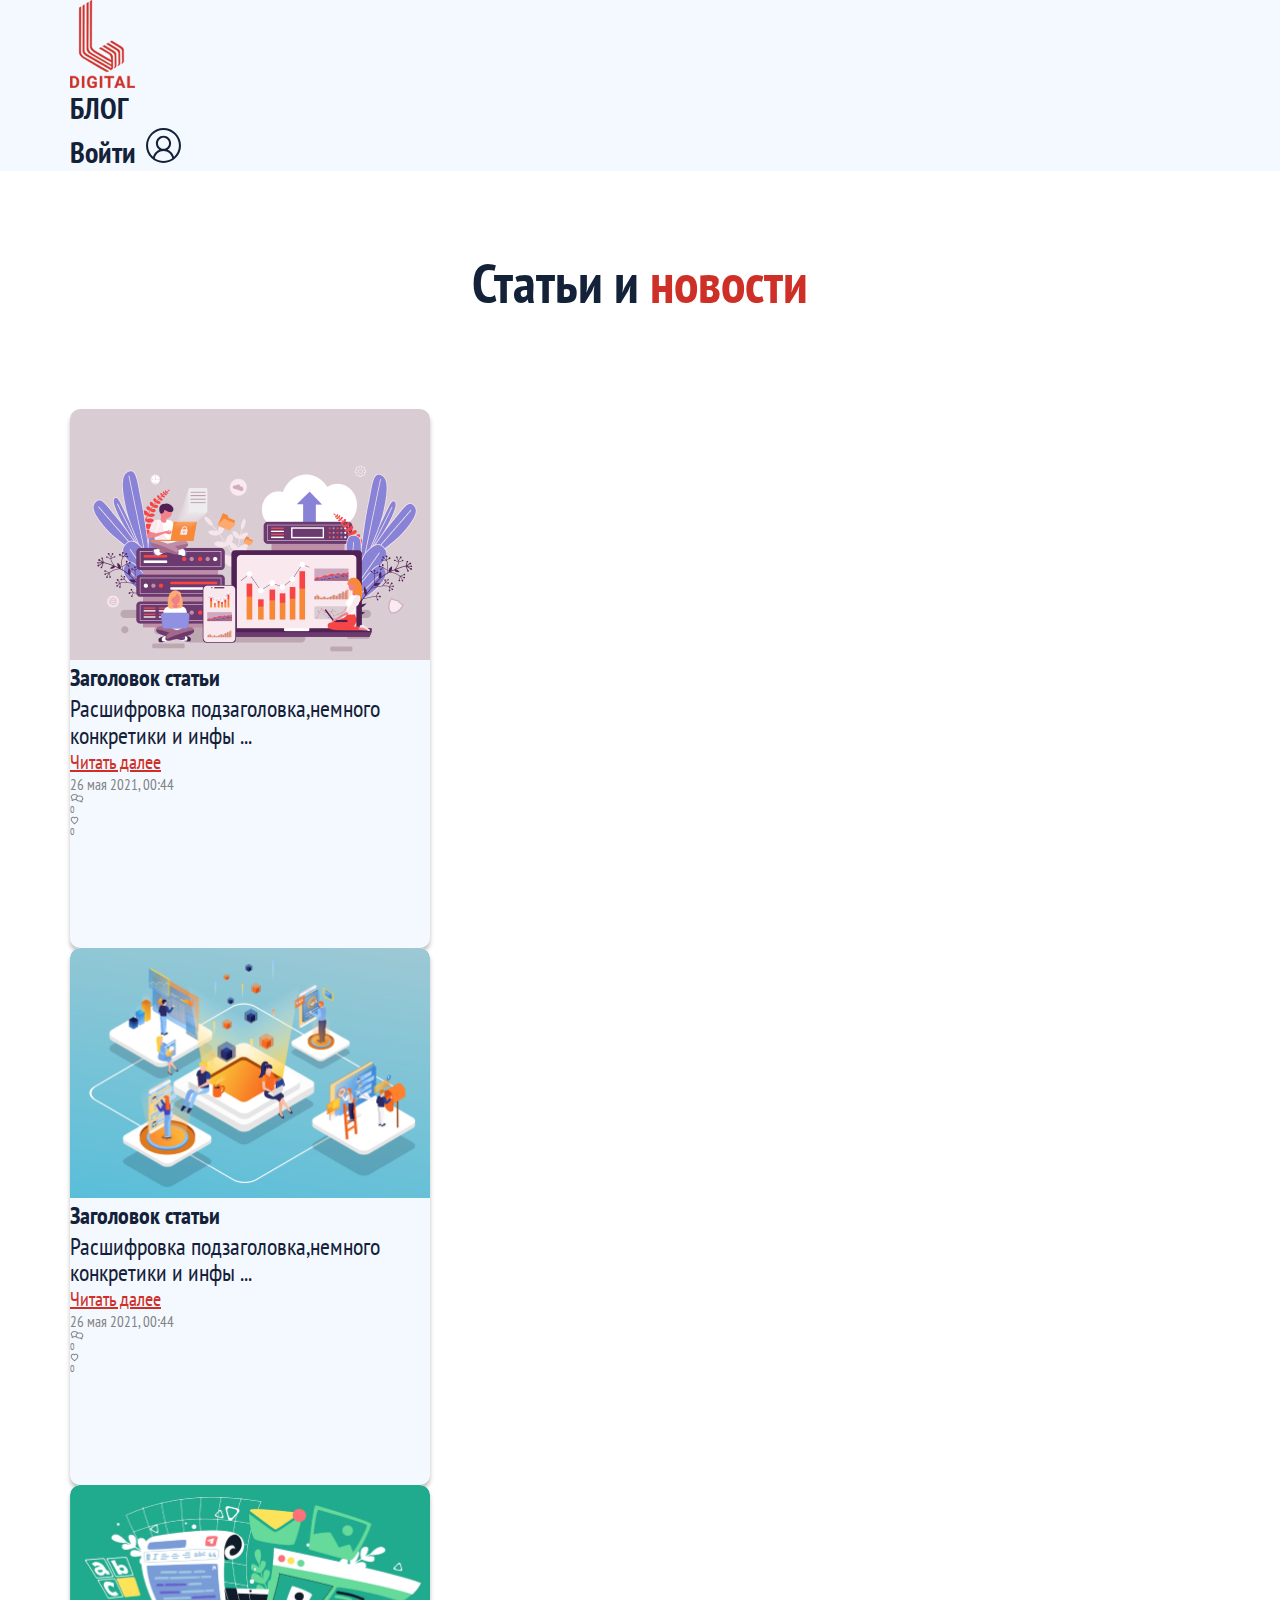
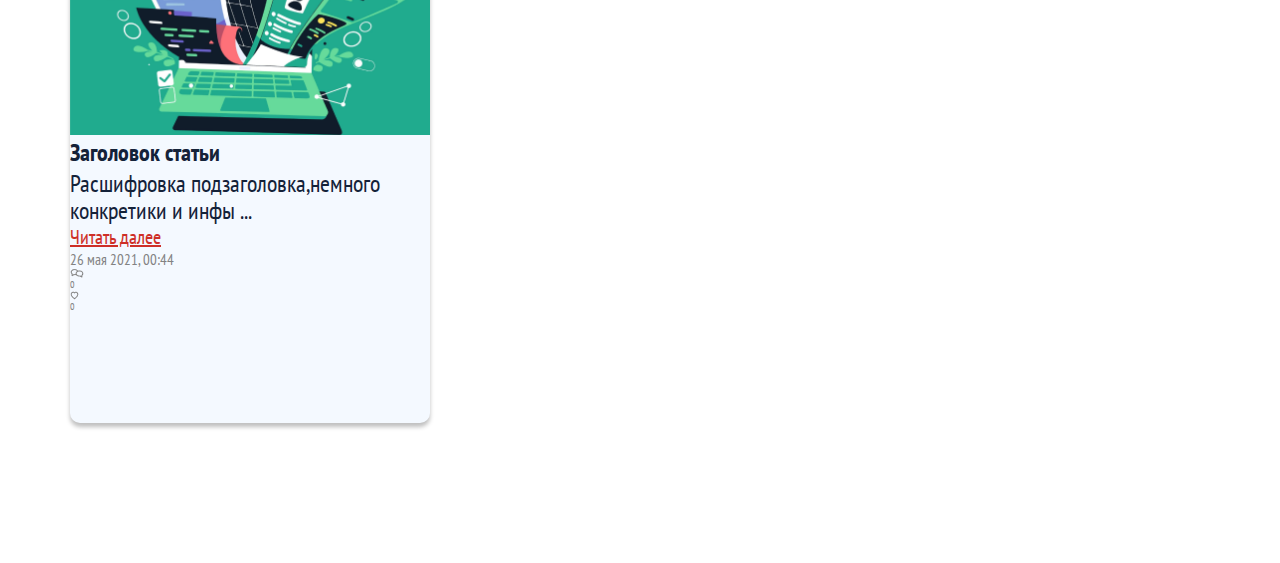
==== index.html @ 8df55cc1 "'f'" ====
<!DOCTYPE html>
<html lang="ru">

<head>
    <meta charset="UTF-8">
    <meta http-equiv="X-UA-Compatible" content="IE=edge">
    <meta name="viewport" content="width=device-width, initial-scale=1.0">
    <title>Блог</title>

    <!-- шрифт -->
    <link rel="preconnect" href="https://fonts.gstatic.com">
    <link href="https://fonts.googleapis.com/css2?family=PT+Sans+Narrow:wght@400;700&display=swap" rel="stylesheet">
    <!-- шрифт -->

    <!-- bootstrap -->
    <link href="https://cdn.jsdelivr.net/npm/bootstrap@5.0.1/dist/css/bootstrap.min.css" rel="stylesheet"
        integrity="sha384-+0n0xVW2eSR5OomGNYDnhzAbDsOXxcvSN1TPprVMTNDbiYZCxYbOOl7+AMvyTG2x" crossorigin="anonymous">
    <!-- bootstrap -->

    <!-- style -->
    <link rel="stylesheet" href="./css/main.css">
    <link rel="stylesheet" href="./css/media.css">
    <!-- style -->
</head>

<body>

    <!-- nav -->
    <nav class="navigation bg-color">
        <div class="container">
            <div class="navigation-block d-flex justify-content-between align-items-center py-2">
                <img class="nav-logo" src="./img/nav/logo.png" alt="Логотип">
                <h3 class="nav-title">БЛОГ</h3>
                <div class="entrance-block">
                    <buttom class="nav-btn d-none d-sm-block">Войти</buttom>
                    <button class="nav-btn d-block d-sm-none"><img src="./img/nav/entrance.svg" alt=""></button>
                </div>
            </div>
        </div>
    </nav>
    <!-- nav -->

    <!-- card-sec -->
    <section class="card-sec">
        <div class="container">
            <h1 class="obj-title__blog">Статьи и <span>новости</span></h1>
            <div class="card__block d-flex justify-content-between flex-wrap mb-3">
                <div class="card__item d-flex flex-column mb-3 mx-auto position-relative">
                    <a class="card-general__picture mb-3" href="./article-back-up.html"><img class="a-1"
                            src="./img/articles/a-1.png" alt=""></a>
                    <div class="card__content px-3">
                        <a class="link-title-card" href="./article-back-up.html">
                            <h4 class="title-card mb-1">Заголовок статьи</h4>
                        </a>
                        <p class="card__description">Расшифровка подзаголовка,немного конкретики и инфы ...</p>
                    </div>
                    <a class="read-next position-absolute" href="./article-back-up.html">
                        <p class=" px-3">Читать далее</p>
                    </a>
                    <div class="date-com-like position-absolute px-3">
                        <p class="date-info mb-1">26 мая 2021, 00:44</p>
                        <div class="com-like__block d-flex align-items-center">
                            <div class="comment-block d-flex align-items-center me-2">
                                <img class="me-1" src="./img/articles/comment.png" alt="#">
                                <div class="comment__number">0</div>
                            </div>
                            <div class="like-block d-flex align-items-center">
                                <img class="me-1" src="./img/articles/like.png" alt="#">
                                <div class="like__number">0</div>
                            </div>
                        </div>
                    </div>
                </div>
                <div class="card__item d-flex flex-column mb-3 mx-auto position-relative">
                    <a class="card-general__picture mb-3" href="#"><img class="a-1" src="./img/articles/a-2.png"
                            alt=""></a>
                    <div class="card__content px-3">
                        <a class="link-title-card" href="#">
                            <h4 class="title-card mb-1">Заголовок статьи</h4>
                        </a>
                        <p class="card__description">Расшифровка подзаголовка,немного конкретики и инфы ...</p>
                    </div>
                    <a class="read-next position-absolute" href="#">
                        <p class=" px-3">Читать далее</p>
                    </a>
                    <div class="date-com-like position-absolute px-3">
                        <p class="date-info mb-1">26 мая 2021, 00:44</p>
                        <div class="com-like__block d-flex align-items-center">
                            <div class="comment-block d-flex align-items-center me-2">
                                <img class="me-1" src="./img/articles/comment.png" alt="#">
                                <div class="comment__number">0</div>
                            </div>
                            <div class="like-block d-flex align-items-center">
                                <img class="me-1" src="./img/articles/like.png" alt="#">
                                <div class="like__number">0</div>
                            </div>
                        </div>
                    </div>
                </div>
                <div class="card__item d-flex flex-column mb-3 mx-auto position-relative">
                    <a class="card-general__picture mb-3" href="#"><img class="a-1" src="./img/articles/a-3.png"
                            alt=""></a>
                    <div class="card__content px-3">
                        <a class="link-title-card" href="#">
                            <h4 class="title-card mb-1">Заголовок статьи</h4>
                        </a>
                        <p class="card__description">Расшифровка подзаголовка,немного конкретики и инфы ...</p>
                    </div>
                    <a class="read-next position-absolute" href="#">
                        <p class=" px-3">Читать далее</p>
                    </a>
                    <div class="date-com-like position-absolute px-3">
                        <p class="date-info mb-1">26 мая 2021, 00:44</p>
                        <div class="com-like__block d-flex align-items-center">
                            <div class="comment-block d-flex align-items-center me-2">
                                <img class="me-1" src="./img/articles/comment.png" alt="#">
                                <div class="comment__number">0</div>
                            </div>
                            <div class="like-block d-flex align-items-center">
                                <img class="me-1" src="./img/articles/like.png" alt="#">
                                <div class="like__number">0</div>
                            </div>
                        </div>
                    </div>
                </div>
            </div>
        </div>
    </section>
    <!-- card-sec -->


    <!-- bootstrap -->
    <script src="https://cdn.jsdelivr.net/npm/@popperjs/core@2.9.2/dist/umd/popper.min.js"
        integrity="sha384-IQsoLXl5PILFhosVNubq5LC7Qb9DXgDA9i+tQ8Zj3iwWAwPtgFTxbJ8NT4GN1R8p"
        crossorigin="anonymous"></script>
    <script src="https://cdn.jsdelivr.net/npm/bootstrap@5.0.1/dist/js/bootstrap.min.js"
        integrity="sha384-Atwg2Pkwv9vp0ygtn1JAojH0nYbwNJLPhwyoVbhoPwBhjQPR5VtM2+xf0Uwh9KtT"
        crossorigin="anonymous"></script>
    <!-- bootstrap -->

    <!-- script -->
    <script src="./js/script.js"></script>
    <!-- script -->
</body>

</html>
---- css/main.css ----
* {
    -webkit-box-sizing: border-box;
    box-sizing: border-box;
}

html {
    scroll-behavior: smooth;
    height: 100%;
}

html,
body {
    line-height: normal;
    margin: 0;
    padding: 0;
    font-size: 18px;
    font-family: 'PT Sans Narrow', sans-serif;
    color: #142239;
    background-color: #fff;
}

.class-1 {
    font-family: 'Sonsie One', cursive;
    font-style: normal;
    font-weight: normal;
}

a,
a:hover {
    cursor: pointer !important;
    color: #fff;
    text-decoration: none;
}

h1,
h2,
h3,
h4,
p {
    margin: 0;
    padding: 0;
}

ul {
    list-style-type: none;
    padding: 0;
    margin: 0;
}

li {
    cursor: pointer;
}

img {
    max-width: 100%;
    height: auto;
    display: block;
}

input,
button {
    font-family: 'PT Sans Narrow', sans-serif;
    border: none;
    outline: none;
    cursor: pointer !important;
}

input:hover,
button:hover {
    cursor: pointer !important;
    border: 0;
    outline: none;
}

input:focus,
button:focus {
    cursor: pointer !important;
    box-shadow: none !important;
    border: none;
    outline: none;
}

.container {
    width: 100%;
    margin: 0 auto;
    max-width: 1200px;
    padding: 0 30px 0 30px;
}

@media (max-width: 992px) {
    .container {
        max-width: 992px;
    }
}

@media (max-width: 767px) {
    .container {
        max-width: 767px;
    }
}

@media (max-width: 576px) {
    .container {
        padding: 0 20px;
        max-width: 576px;
    }
}

.obj-title__blog {
    text-align: center;
    margin: 0 auto 95px;
    font-style: normal;
    font-weight: bold;
    font-size: 55px;
    line-height: 115%;
    color: #142239;
}

@media (max-width: 992px) {
    .obj-title__blog {
        margin-bottom: 60px;
        font-size: 45px;
    }
}

@media (max-width: 767px) {
    .obj-title__blog {
        margin-bottom: 45px;
        font-size: 36px;
        line-height: 53px;
    }
}

@media (max-width: 575px) {
    .obj-title__blog {
        margin-bottom: 35px;
    }
}

.obj-title__blog span {
    color: #CE2F27;
}

.bg-color {
    background-color: #F4F9FF;
}

/* nav */
.navigation {
    margin-bottom: 80px;
}

.nav-title,
.nav-btn {
    font-style: normal;
    font-weight: bold;
    font-size: 30px;
    line-height: 39px;
    color: #142239;
}

.nav-btn {
    cursor: pointer;
    background-color: transparent;
    width: fit-content;
    transition: .3s;
}

.nav-btn img {
    width: 35px;
}

.nav-btn:hover {
    color: #CE2F27;
    transition: .3s;
}

/* nav */
/* card-ser */
.card-sec {
    padding-bottom: 140px;

}

.card-block {
    transition: 0.4s;
}

.card__item {
    background: #F4F9FF;
    box-shadow: 0px 4px 4px rgba(0, 0, 0, 0.25);
    border-radius: 10px;
    height: auto;
    padding-bottom: 110px;
    max-width: 360px;
    width: 100%;
    overflow: hidden;
}

.card-general__picture {
    overflow: hidden;
    display: block;
}

.card__item .a-1 {
    transition: 0.4s;
}

.card__item:hover .a-1 {
    transform: scale(1.13);
    transition: 0.4s;
}

.link-title-card {
    color: #142239;
    transition: 0.4s;
}

.link-title-card:hover {
    color: #CE2F27;
    transition: 0.4s;
}

.title-card {
    font-style: normal;
    font-weight: bold;
    font-size: 24px;
    line-height: 36px;
}

.card__description {
    font-style: normal;
    font-weight: normal;
    font-size: 24px;
    line-height: 110%;
}

.read-next {
    text-decoration: underline;
    font-style: normal;
    font-weight: normal;
    font-size: 20px;
    line-height: 26px;
    color: #CE2F27;
    bottom: 30px;
    left: 0;
    transition: .4s;
}

.read-next:hover {
    color: #142239;
    transition: .4s;
    transform: scale(1.03);
    font-weight: 900;
}

.date-com-like {
    bottom: 15px;
    right: 0;
}

.date-info {
    font-style: normal;
    font-weight: normal;
    font-size: 15px;
    line-height: 19px;
    color: #828282;
}

.comment__number,
.like__number {
    font-style: normal;
    font-weight: normal;
    font-size: 10px;
    line-height: 13px;
    color: #828282;
}

/* card-ser */
/* article-back-up */
.article-back-up {
    background-image: url(../img/back-up/back-up-fon.png);
    background-size: 100% 610px;
    background-repeat: no-repeat;
    background-position: top;
    padding-top: 80px;
}

.article-content {
    padding: 85px 100px 65px;
    background: #FFFFFF;
    box-shadow: 0px 4px 60px rgba(0, 0, 0, 0.1);
    border-radius: 20px;
}

.article-content__text {
    font-style: normal;
    font-weight: normal;
    font-size: 24px;
    line-height: 31px;
    color: #142239;
}

.article-element {
    border: 1px solid #142239;
    border-radius: 5px;
    padding: 20px 0 60px 50px;
}

.article-element__title {
    font-style: normal;
    font-weight: bold;
    font-size: 33px;
    line-height: 49px;
    color: #CE2F27;
}

.article-element__item {}

.article-content__title {
    font-style: normal;
    font-weight: bold;
    font-size: 30px;
    line-height: 39px;
}

.article-content__bottom {
    height: 1px;
    background-color: #CECECE;
}

.article-content__tag--element {
    color: #142239;
}

.author-article {
    padding: 0 100px;
    margin-bottom: 90px;
}

.author-article__info--name {
    font-style: normal;
    font-weight: bold;
    font-size: 24px;
    line-height: 112%;
}

.author-article__info--description {
    font-style: normal;
    font-weight: 400;
    font-size: 18px;
    line-height: 21px;
}

.author-article__info--date {
    font-style: normal;
    font-weight: bold;
    font-size: 14px;
    line-height: 16px;
}

.title-comment {
    font-style: normal;
    font-weight: bold;
    font-size: 40px;
    line-height: 59px;
    color: #CE2F27;
    margin-bottom: 70px;
    padding-left: 100px;
    position: relative;
}

.title-comment span {
    color: #142239;
}

.title-comment::before {
    content: '';
    display: table;
    position: absolute;
    width: 100%;
    height: 1px;
    background-color: #CECECE;
    left: 0;
    bottom: -25px;
}

.comment-block-people {}

.comment-block-people__item {
    padding-left: 100px;
    padding-bottom: 12px;
    border-bottom: 1px solid #CECECE;
    margin-bottom: 12px;
}

.comment-block-people__item:last-child {
    padding-bottom: 0px;
    border-bottom: none;
    margin-bottom: 40px;
}

.comment-block-people__naem {
    font-size: 22px;
    line-height: 24px;
    font-style: normal;
    font-weight: bold;
}

.comment-block-people__text {
    max-width: 760px;
    width: 100%;
    padding-right: 60px;
    font-size: 20px;
    line-height: 24px;
    font-weight: 400;
}

.comment-heart-block {
    top: 25px;
    right: 0;
}

.comment-heart__number {
    font-style: normal;
    font-weight: bold;
    font-size: 14px;
    line-height: 120%;
}

.comment-block-date__element {
    font-style: normal;
    font-weight: normal;
    font-size: 14px;
    line-height: 18px;
    text-align: center;
    color: #828282;
}

.comment-block-answer__element {
    width: fit-content;
    background-color: transparent;
    font-style: normal;
    font-weight: bold;
    font-size: 14px;
    line-height: 18px;
}

.label-comment {
    padding-left: 100px;
    margin-bottom: 80px;
    width: 100%;
    max-width: 1020px;
}

.label-comment__input {
    font-style: normal;
    font-weight: normal;
    font-size: 20px;
    line-height: 110%;
    color: #828282;
    padding: 16px 0 16px 20px;
    width: 100%;
    max-width: 850px;
    margin-right: 30px;
    background: #FFFFFF;
    border: 1px solid #BDBDBD;
    border-radius: 5px;
}

.label-comment__input:hover {
    border: 1px solid #BDBDBD;
    cursor: pointer;
}

.label-comment__input:focus {
    border: 1px solid #BDBDBD;
    cursor: pointer;
}

.label-btn-arrow {
    background-color: transparent;
}

.label-btn-clip {
    right: 195px;
    top: 50%;
    transform: translateY(-50%);
    z-index: 2;
    cursor: pointer;
}

.label-btn-photo {
    right: 105px;
    top: 50%;
    transform: translateY(-50%);
    z-index: 2;
    cursor: pointer;
}

.label-btn-smile {
    right: 150px;
    top: 50%;
    transform: translateY(-50%);
    z-index: 2;
    cursor: pointer;
}

.article-card-block {
    padding: 80px 0;
}

/* article-back-up */
---- css/media.css ----
@media (max-width: 1200px) {}

@media (max-width: 992px) {}

@media (max-width: 767px) {

    /* nav */
    .navigation {
        margin-bottom: 40px;
    }

    /* nav */
    /* card-ser */
    .card-sec {
        padding-bottom: 70px;
    }

    .card__description {
        font-size: 19px;
    }

    /* card-ser */

}

@media (max-width: 575px) {

    /* nav */
    .nav-logo {
        width: 40px;
    }

    .nav-title,
    .nav-btn {
        font-size: 20px;
        line-height: 26px;
    }

    /* nav */
    /* card-sec */
    .read-next {
        font-size: 18px;
        line-height: 23px;
        bottom: 23px;
    }

    .date-com-like {
        bottom: 5px;
        right: 0;
    }

    /* card-sec */
}
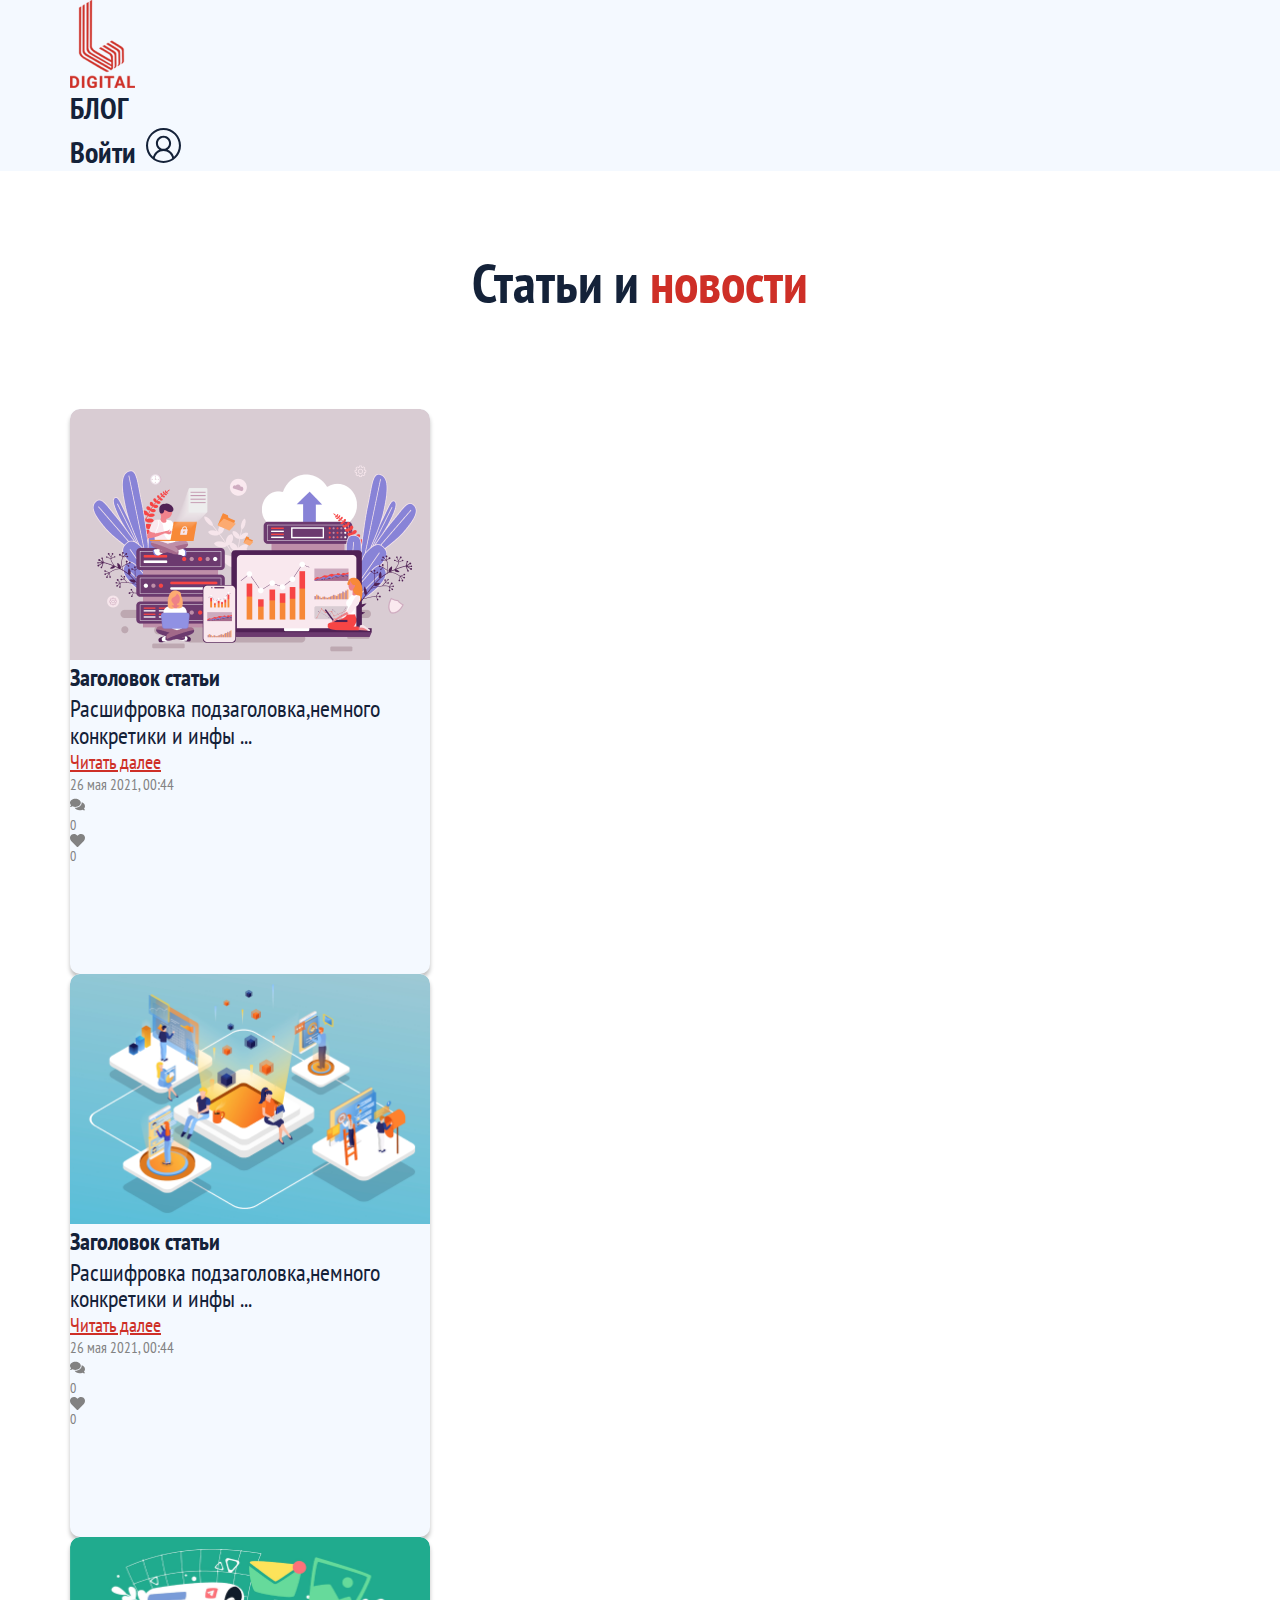
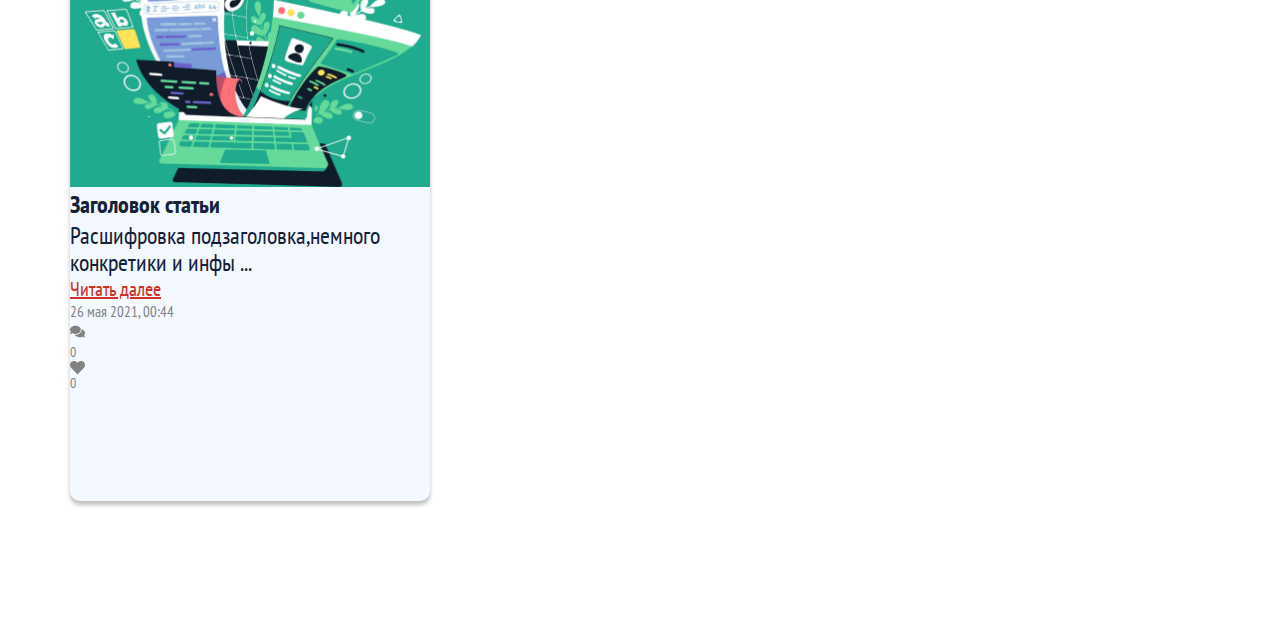
==== commit c4232e8b: "f" ====
--- a/index.html
+++ b/index.html
@@ -61,11 +61,27 @@
                         <p class="date-info mb-1">26 мая 2021, 00:44</p>
                         <div class="com-like__block d-flex align-items-center">
                             <div class="comment-block d-flex align-items-center me-2">
-                                <img class="me-1" src="./img/articles/comment.png" alt="#">
+                                <svg aria-hidden="true" focusable="false" data-prefix="fas" data-icon="comments"
+                                    class="social-element-click me-1 svg-inline--fa fa-comments fa-w-18" role="img"
+                                    xmlns="http://www.w3.org/2000/svg" viewBox="0 0 576 512">
+                                    <path
+                                        d="M416 192c0-88.4-93.1-160-208-160S0 103.6 0 192c0 34.3 14.1 65.9 38 92-13.4 30.2-35.5 54.2-35.8 54.5-2.2 2.3-2.8 5.7-1.5 8.7S4.8 352 8 352c36.6 0 66.9-12.3 88.7-25 32.2 15.7 70.3 25 111.3 25 114.9 0 208-71.6 208-160zm122 220c23.9-26 38-57.7 38-92 0-66.9-53.5-124.2-129.3-148.1.9 6.6 1.3 13.3 1.3 20.1 0 105.9-107.7 192-240 192-10.8 0-21.3-.8-31.7-1.9C207.8 439.6 281.8 480 368 480c41 0 79.1-9.2 111.3-25 21.8 12.7 52.1 25 88.7 25 3.2 0 6.1-1.9 7.3-4.8 1.3-2.9.7-6.3-1.5-8.7-.3-.3-22.4-24.2-35.8-54.5z">
+                                    </path>
+                                </svg>
                                 <div class="comment__number">0</div>
                             </div>
                             <div class="like-block d-flex align-items-center">
-                                <img class="me-1" src="./img/articles/like.png" alt="#">
+                                <label for="" class="label-check position-relative">
+                                    <input id="check-element" type="checkbox">
+                                    <svg aria-hidden="true" focusable="false" data-prefix="fas" data-icon="heart"
+                                        class="social-element-click me-1 svg-inline--fa fa-heart fa-w-16" role="img"
+                                        xmlns="http://www.w3.org/2000/svg" viewBox="0 0 512 512">
+                                        <path
+                                            d="M462.3 62.6C407.5 15.9 326 24.3 275.7 76.2L256 96.5l-19.7-20.3C186.1 24.3 104.5 15.9 49.7 62.6c-62.8 53.6-66.1 149.8-9.9 207.9l193.5 199.8c12.5 12.9 32.8 12.9 45.3 0l193.5-199.8c56.3-58.1 53-154.3-9.8-207.9z">
+                                        </path>
+                                    </svg>
+                                </label>
+
                                 <div class="like__number">0</div>
                             </div>
                         </div>
@@ -87,11 +103,26 @@
                         <p class="date-info mb-1">26 мая 2021, 00:44</p>
                         <div class="com-like__block d-flex align-items-center">
                             <div class="comment-block d-flex align-items-center me-2">
-                                <img class="me-1" src="./img/articles/comment.png" alt="#">
+                                <svg aria-hidden="true" focusable="false" data-prefix="fas" data-icon="comments"
+                                    class="social-element-click me-1 svg-inline--fa fa-comments fa-w-18" role="img"
+                                    xmlns="http://www.w3.org/2000/svg" viewBox="0 0 576 512">
+                                    <path
+                                        d="M416 192c0-88.4-93.1-160-208-160S0 103.6 0 192c0 34.3 14.1 65.9 38 92-13.4 30.2-35.5 54.2-35.8 54.5-2.2 2.3-2.8 5.7-1.5 8.7S4.8 352 8 352c36.6 0 66.9-12.3 88.7-25 32.2 15.7 70.3 25 111.3 25 114.9 0 208-71.6 208-160zm122 220c23.9-26 38-57.7 38-92 0-66.9-53.5-124.2-129.3-148.1.9 6.6 1.3 13.3 1.3 20.1 0 105.9-107.7 192-240 192-10.8 0-21.3-.8-31.7-1.9C207.8 439.6 281.8 480 368 480c41 0 79.1-9.2 111.3-25 21.8 12.7 52.1 25 88.7 25 3.2 0 6.1-1.9 7.3-4.8 1.3-2.9.7-6.3-1.5-8.7-.3-.3-22.4-24.2-35.8-54.5z">
+                                    </path>
+                                </svg>
                                 <div class="comment__number">0</div>
                             </div>
                             <div class="like-block d-flex align-items-center">
-                                <img class="me-1" src="./img/articles/like.png" alt="#">
+                                <label for="" class="label-check position-relative">
+                                    <input id="check-element" type="checkbox">
+                                    <svg aria-hidden="true" focusable="false" data-prefix="fas" data-icon="heart"
+                                        class="social-element-click me-1 svg-inline--fa fa-heart fa-w-16" role="img"
+                                        xmlns="http://www.w3.org/2000/svg" viewBox="0 0 512 512">
+                                        <path
+                                            d="M462.3 62.6C407.5 15.9 326 24.3 275.7 76.2L256 96.5l-19.7-20.3C186.1 24.3 104.5 15.9 49.7 62.6c-62.8 53.6-66.1 149.8-9.9 207.9l193.5 199.8c12.5 12.9 32.8 12.9 45.3 0l193.5-199.8c56.3-58.1 53-154.3-9.8-207.9z">
+                                        </path>
+                                    </svg>
+                                </label>
                                 <div class="like__number">0</div>
                             </div>
                         </div>
@@ -113,11 +144,26 @@
                         <p class="date-info mb-1">26 мая 2021, 00:44</p>
                         <div class="com-like__block d-flex align-items-center">
                             <div class="comment-block d-flex align-items-center me-2">
-                                <img class="me-1" src="./img/articles/comment.png" alt="#">
+                                <svg aria-hidden="true" focusable="false" data-prefix="fas" data-icon="comments"
+                                    class="social-element-click me-1 svg-inline--fa fa-comments fa-w-18" role="img"
+                                    xmlns="http://www.w3.org/2000/svg" viewBox="0 0 576 512">
+                                    <path
+                                        d="M416 192c0-88.4-93.1-160-208-160S0 103.6 0 192c0 34.3 14.1 65.9 38 92-13.4 30.2-35.5 54.2-35.8 54.5-2.2 2.3-2.8 5.7-1.5 8.7S4.8 352 8 352c36.6 0 66.9-12.3 88.7-25 32.2 15.7 70.3 25 111.3 25 114.9 0 208-71.6 208-160zm122 220c23.9-26 38-57.7 38-92 0-66.9-53.5-124.2-129.3-148.1.9 6.6 1.3 13.3 1.3 20.1 0 105.9-107.7 192-240 192-10.8 0-21.3-.8-31.7-1.9C207.8 439.6 281.8 480 368 480c41 0 79.1-9.2 111.3-25 21.8 12.7 52.1 25 88.7 25 3.2 0 6.1-1.9 7.3-4.8 1.3-2.9.7-6.3-1.5-8.7-.3-.3-22.4-24.2-35.8-54.5z">
+                                    </path>
+                                </svg>
                                 <div class="comment__number">0</div>
                             </div>
                             <div class="like-block d-flex align-items-center">
-                                <img class="me-1" src="./img/articles/like.png" alt="#">
+                                <label for="" class="label-check position-relative">
+                                    <input id="check-element" type="checkbox">
+                                    <svg aria-hidden="true" focusable="false" data-prefix="fas" data-icon="heart"
+                                        class="social-element-click me-1 svg-inline--fa fa-heart fa-w-16" role="img"
+                                        xmlns="http://www.w3.org/2000/svg" viewBox="0 0 512 512">
+                                        <path
+                                            d="M462.3 62.6C407.5 15.9 326 24.3 275.7 76.2L256 96.5l-19.7-20.3C186.1 24.3 104.5 15.9 49.7 62.6c-62.8 53.6-66.1 149.8-9.9 207.9l193.5 199.8c12.5 12.9 32.8 12.9 45.3 0l193.5-199.8c56.3-58.1 53-154.3-9.8-207.9z">
+                                        </path>
+                                    </svg>
+                                </label>
                                 <div class="like__number">0</div>
                             </div>
                         </div>
--- a/css/main.css
+++ b/css/main.css
@@ -255,7 +255,7 @@
 }
 
 .date-com-like {
-    bottom: 15px;
+    bottom: 12px;
     right: 0;
 }
 
@@ -267,12 +267,34 @@
     color: #828282;
 }
 
+.social-element-click {
+    height: 15px;
+    width: 15px;
+    cursor: pointer;
+    fill: #828282;
+}
+
+.label-check {
+    display: flex;
+}
+
+#check-element {
+    left: 1px;
+    top: auto;
+    opacity: 0;
+    position: absolute;
+}
+
+#check-element:checked+.social-element-click {
+    fill: red;
+}
+
 .comment__number,
 .like__number {
     font-style: normal;
     font-weight: normal;
-    font-size: 10px;
-    line-height: 13px;
+    font-size: 14px;
+    line-height: 16px;
     color: #828282;
 }
 
@@ -417,7 +439,7 @@
 }
 
 .comment-heart-block {
-    top: 25px;
+    top: 30px;
     right: 0;
 }
 
@@ -510,4 +532,82 @@
     padding: 80px 0;
 }
 
-/* article-back-up */+/* article-back-up */
+
+/* autorization */
+.autorization-block {
+    width: 100%;
+    height: 100vh;
+    background-color: #F4F9FF;
+}
+
+.autorization-block__content {
+    background: #FFFFFF;
+    box-shadow: 0px 4px 4px rgba(0, 0, 0, 0.25);
+    border-radius: 10px;
+    top: 50%;
+    overflow: hidden;
+    left: 50%;
+    transform: translate(-50%, -50%);
+}
+
+.autorization-block__top {
+    margin-bottom: 75px;
+}
+
+.autorization-block__item {
+    padding: 22px 0;
+    background-color: transparent;
+    font-style: normal;
+    font-weight: 500;
+    font-size: 22px;
+    line-height: 33px;
+    text-align: center;
+    color: #CE2F27;
+    width: 260px;
+}
+
+.active-red {
+    color: #FFFFFF;
+    background-color: #CE2F27;
+
+}
+
+.input-autorization {
+    background: #F4F9FF;
+    box-shadow: inset 0px 3px 3px -2px rgba(0, 0, 0, 0.09);
+    backdrop-filter: blur(16px);
+    border-radius: 8px;
+    font-style: normal;
+    font-weight: normal;
+    font-size: 18px;
+    line-height: 23px;
+    color: #828282;
+    max-width: 380px;
+    width: 100%;
+    padding: 15px 0 15px 35px;
+}
+
+.btn-autorization {
+    max-width: 380px;
+    width: 100%;
+    font-style: normal;
+    font-weight: normal;
+    font-size: 22px;
+    line-height: 28px;
+    text-align: center;
+    color: #FFFFFF;
+    padding: 14px 0;
+    background: #142239;
+    backdrop-filter: blur(16px);
+    border-radius: 8px;
+    margin-bottom: 75px;
+}
+
+.cross-body {
+    background-color: transparent;
+    right: 45px;
+    top: 45px;
+}
+
+/* autorization */--- a/css/media.css
+++ b/css/media.css
@@ -1,6 +1,135 @@
 @media (max-width: 1200px) {}
 
-@media (max-width: 992px) {}
+@media (max-width: 992px) {
+
+    /* article-back-up */
+    .article-content {
+        padding: 50px 60px 40px;
+    }
+
+    .article-content__text {
+        font-size: 18px;
+        line-height: 23px;
+    }
+
+    .article-element {
+        padding: 20px 5px 50px 15px;
+    }
+
+    .comment-heart-block {
+        top: 23px;
+    }
+
+    .article-element__title {
+        font-size: 28px;
+        line-height: 35px;
+    }
+
+    .article-content__title {
+        font-size: 24px;
+        line-height: 31px;
+    }
+
+    .author-article {
+        padding: 0 60px;
+        margin-bottom: 70px;
+    }
+
+    .a-1-author {
+        width: 55px;
+        height: 55px;
+    }
+
+    .author-article__info--name {
+        font-size: 18px;
+        line-height: 112%;
+    }
+
+    .author-article__info--description {
+        width: 150px;
+        font-size: 14px;
+        line-height: 16px;
+    }
+
+    .author-article__info--date {
+        font-size: 11px;
+        line-height: 14px;
+    }
+
+    .title-comment {
+        font-size: 25px;
+        line-height: 37px;
+        margin-bottom: 45px;
+        padding-left: 60px;
+    }
+
+    .comment-block-people__item {
+        padding-left: 60px;
+        padding-bottom: 12px;
+        margin-bottom: 12px;
+    }
+
+    .people-img {
+        width: 50px;
+    }
+
+    .comment-block-people__naem {
+        font-size: 18px;
+        line-height: 20px;
+    }
+
+    .comment-block-people__text {
+        font-size: 15px;
+        line-height: 20px;
+    }
+
+    .comment-block-date__element {
+        font-size: 12px;
+        line-height: 16px;
+    }
+
+    .comment-block-answer__element {
+        font-size: 11px;
+        line-height: 14px;
+    }
+
+    .label-btn-clip {
+        left: 80px;
+        right: auto;
+        top: 50%;
+    }
+
+    .label-comment__input {
+        font-size: 20px;
+        line-height: 110%;
+        padding: 16px 0 16px 60px;
+        max-width: 850px;
+        margin-right: 0;
+    }
+
+    .label-btn-photo {
+        display: none;
+    }
+
+    .label-btn-smile {
+        right: 90px;
+    }
+
+    .label-btn-arrow {
+        width: 30px;
+        top: 50%;
+        position: absolute;
+        right: 47px;
+        transform: translateY(-50%);
+    }
+
+    .label-comment {
+        padding-left: 60px;
+        margin-bottom: 60px;
+    }
+
+    /* article-back-up */
+}
 
 @media (max-width: 767px) {
 
@@ -49,5 +178,115 @@
         right: 0;
     }
 
+    .social-element-click {
+        height: 12px;
+        width: 13px;
+    }
+
     /* card-sec */
+    /* article-back-up */
+    .article-back-up {
+        padding-top: 35px;
+    }
+
+    .article-content {
+        padding: 10px 10px 25px;
+    }
+
+    .article-content__text {
+        font-size: 17px;
+        line-height: 21px;
+    }
+
+    .author-article {
+        position: relative;
+        padding: 0;
+        margin-bottom: 70px;
+    }
+
+    .author-article__info--description {
+        width: 150px;
+    }
+
+    .date-com-author {
+        position: absolute;
+        top: 58px;
+        right: 0;
+    }
+
+    .title-comment {
+        padding-left: 0;
+    }
+
+    .date-info {
+        font-size: 13px;
+        line-height: 15px;
+    }
+
+    .comment-block-people__item {
+        padding-left: 0;
+        padding-right: 0;
+    }
+
+    .comment-block-people__text {
+        padding-right: 0px;
+    }
+
+    .comment-heart-block {
+        top: auto;
+        bottom: 1px;
+        right: 10px;
+    }
+
+    .label-comment {
+        padding-left: 0;
+        margin-bottom: 60px;
+    }
+
+    .label-btn-clip {
+        left: 15px;
+    }
+
+    .label-btn-arrow {
+        right: 15px;
+    }
+
+    .label-btn-smile {
+        right: 60px;
+    }
+
+    /* article-back-up */
+    /* autorization */
+    .autorization-block__top {
+        margin-bottom: 40px;
+    }
+
+    .autorization-block__item {
+        padding: 17px 0;
+        font-size: 14px;
+        line-height: 20px;
+        width: 140px;
+    }
+
+    .input-autorization {
+        font-size: 14px;
+        line-height: 18px;
+        max-width: 250px;
+        padding: 15px 0 15px 35px;
+    }
+
+    .btn-autorization {
+        max-width: 250px;
+        font-size: 15px;
+        line-height: 19px;
+        padding: 14px 0;
+        margin-bottom: 40px;
+    }
+
+    .cross-body {
+        right: 10px;
+        top: 10px;
+    }
+
+    /* autorization */
 }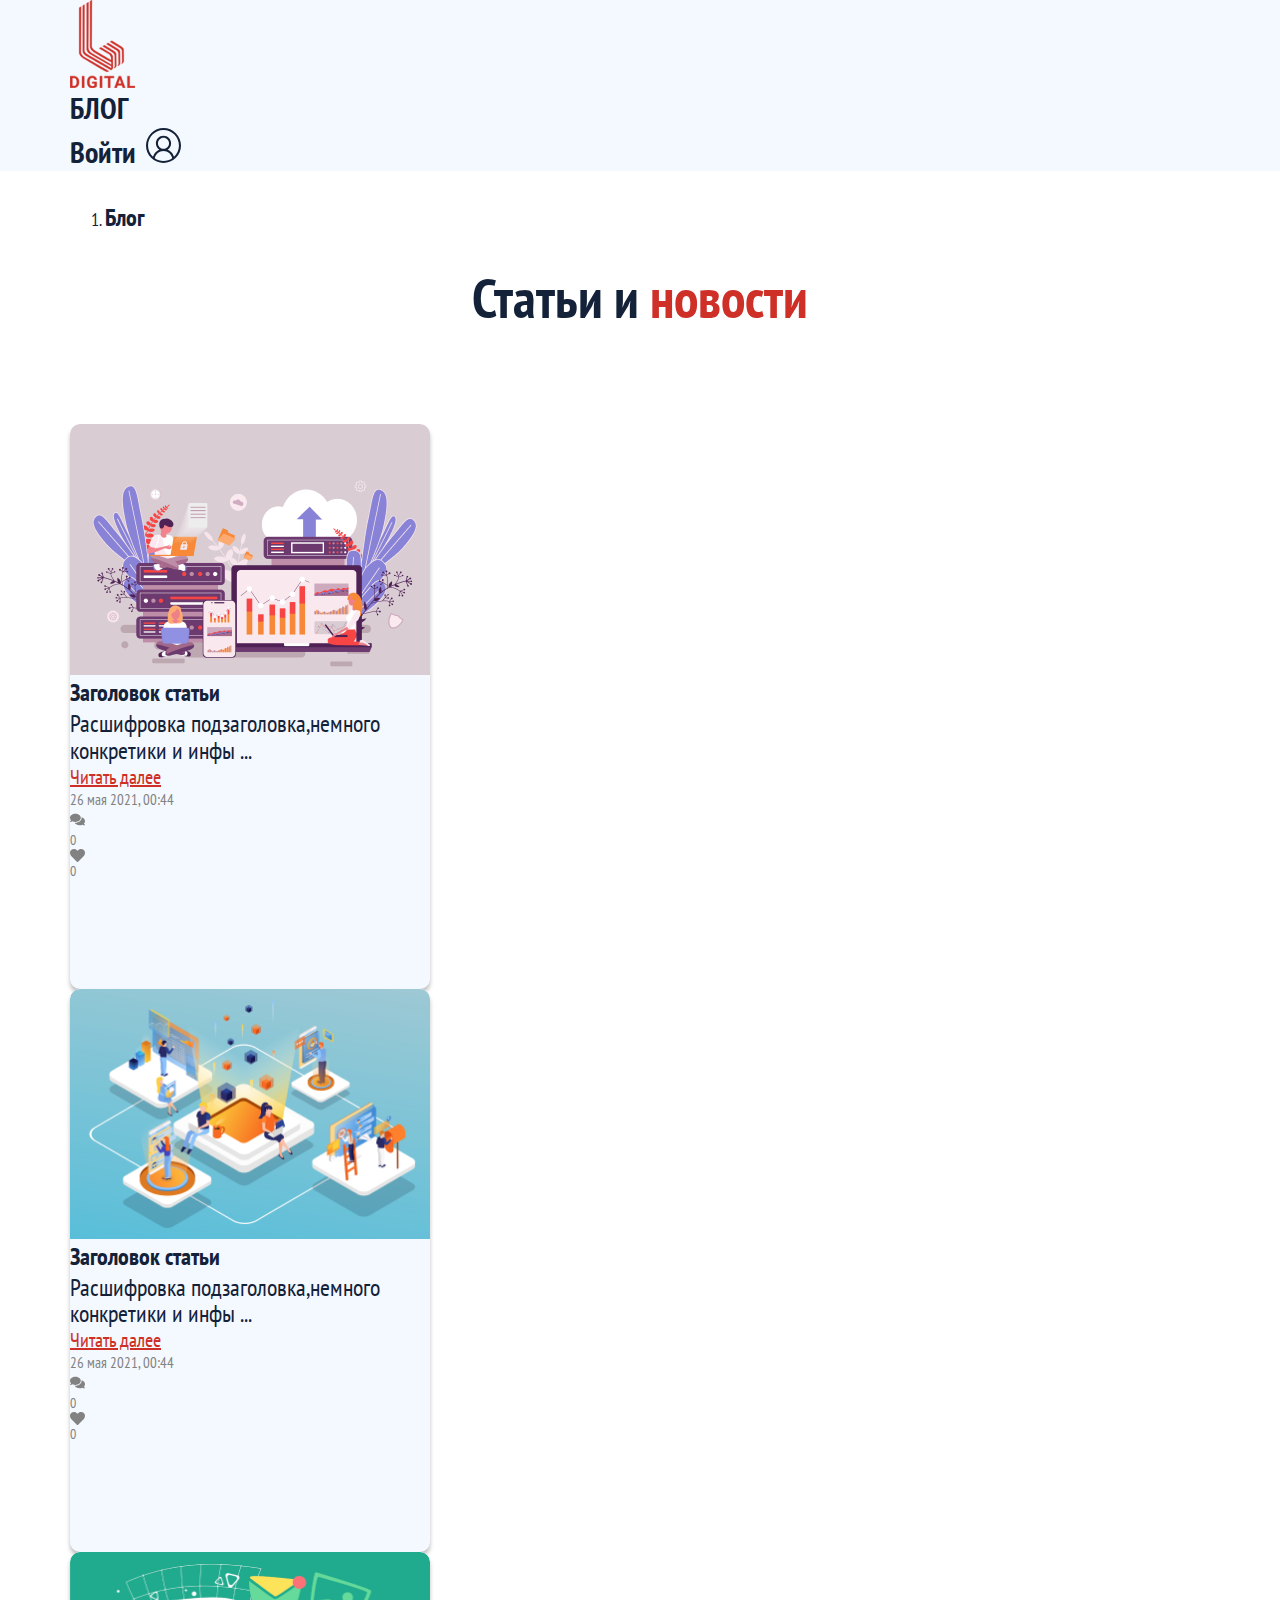
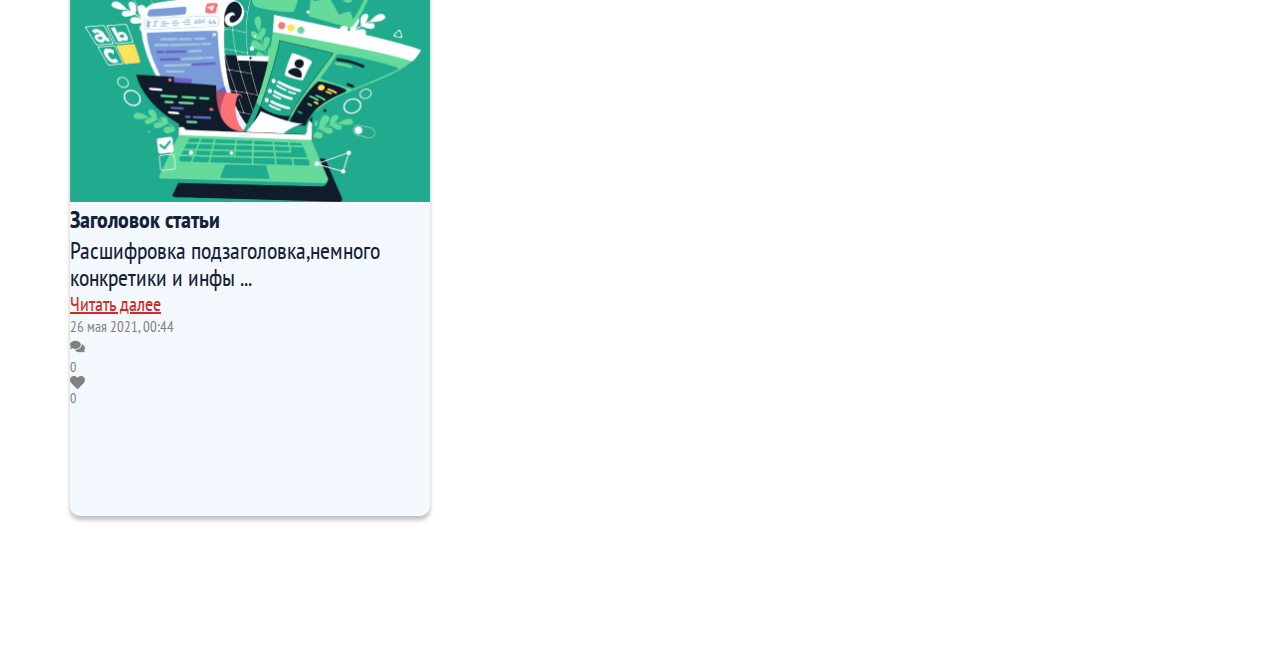
==== commit b9b59278: "f" ====
--- a/index.html
+++ b/index.html
@@ -39,7 +39,13 @@
         </div>
     </nav>
     <!-- nav -->
-
+    <div class="container">
+        <nav aria-label="breadcrumb">
+            <ol class="breadcrumb">
+                <li class="breadcrumb-item active"><a href="index.html">Блог</a></li>
+            </ol>
+        </nav>
+    </div>
     <!-- card-sec -->
     <section class="card-sec">
         <div class="container">
--- a/css/main.css
+++ b/css/main.css
@@ -14,13 +14,13 @@
     margin: 0;
     padding: 0;
     font-size: 18px;
-    font-family: 'PT Sans Narrow', sans-serif;
+    font-family: "PT Sans Narrow", sans-serif;
     color: #142239;
     background-color: #fff;
 }
 
 .class-1 {
-    font-family: 'Sonsie One', cursive;
+    font-family: "Sonsie One", cursive;
     font-style: normal;
     font-weight: normal;
 }
@@ -59,7 +59,7 @@
 
 input,
 button {
-    font-family: 'PT Sans Narrow', sans-serif;
+    font-family: "PT Sans Narrow", sans-serif;
     border: none;
     outline: none;
     cursor: pointer !important;
@@ -138,16 +138,16 @@
 }
 
 .obj-title__blog span {
-    color: #CE2F27;
+    color: #ce2f27;
 }
 
 .bg-color {
-    background-color: #F4F9FF;
+    background-color: #f4f9ff;
 }
 
 /* nav */
 .navigation {
-    margin-bottom: 80px;
+    margin-bottom: 35px;
 }
 
 .nav-title,
@@ -163,7 +163,7 @@
     cursor: pointer;
     background-color: transparent;
     width: fit-content;
-    transition: .3s;
+    transition: 0.3s;
 }
 
 .nav-btn img {
@@ -171,15 +171,33 @@
 }
 
 .nav-btn:hover {
-    color: #CE2F27;
-    transition: .3s;
+    color: #ce2f27;
+    transition: 0.3s;
+}
+
+.breadcrumb {
+    padding-left: 35px;
+    margin-bottom: 35px;
+}
+
+.breadcrumb-item a {
+    font-style: normal;
+    font-weight: bold;
+    font-size: 24px;
+    line-height: 24px;
+    color: #142239;
+    transition: 0.5s;
+}
+
+.breadcrumb-item:hover {
+    transition: 0.5s;
+    text-decoration: underline;
 }
 
 /* nav */
 /* card-ser */
 .card-sec {
     padding-bottom: 140px;
-
 }
 
 .card-block {
@@ -187,7 +205,7 @@
 }
 
 .card__item {
-    background: #F4F9FF;
+    background: #f4f9ff;
     box-shadow: 0px 4px 4px rgba(0, 0, 0, 0.25);
     border-radius: 10px;
     height: auto;
@@ -217,7 +235,7 @@
 }
 
 .link-title-card:hover {
-    color: #CE2F27;
+    color: #ce2f27;
     transition: 0.4s;
 }
 
@@ -241,15 +259,15 @@
     font-weight: normal;
     font-size: 20px;
     line-height: 26px;
-    color: #CE2F27;
+    color: #ce2f27;
     bottom: 30px;
     left: 0;
-    transition: .4s;
+    transition: 0.4s;
 }
 
 .read-next:hover {
     color: #142239;
-    transition: .4s;
+    transition: 0.4s;
     transform: scale(1.03);
     font-weight: 900;
 }
@@ -285,7 +303,7 @@
     position: absolute;
 }
 
-#check-element:checked+.social-element-click {
+#check-element:checked + .social-element-click {
     fill: red;
 }
 
@@ -305,12 +323,12 @@
     background-size: 100% 610px;
     background-repeat: no-repeat;
     background-position: top;
-    padding-top: 80px;
+    padding-top: 35px;
 }
 
 .article-content {
     padding: 85px 100px 65px;
-    background: #FFFFFF;
+    background: #ffffff;
     box-shadow: 0px 4px 60px rgba(0, 0, 0, 0.1);
     border-radius: 20px;
 }
@@ -334,10 +352,11 @@
     font-weight: bold;
     font-size: 33px;
     line-height: 49px;
-    color: #CE2F27;
-}
-
-.article-element__item {}
+    color: #ce2f27;
+}
+
+.article-element__item {
+}
 
 .article-content__title {
     font-style: normal;
@@ -348,7 +367,7 @@
 
 .article-content__bottom {
     height: 1px;
-    background-color: #CECECE;
+    background-color: #cecece;
 }
 
 .article-content__tag--element {
@@ -386,7 +405,7 @@
     font-weight: bold;
     font-size: 40px;
     line-height: 59px;
-    color: #CE2F27;
+    color: #ce2f27;
     margin-bottom: 70px;
     padding-left: 100px;
     position: relative;
@@ -397,22 +416,23 @@
 }
 
 .title-comment::before {
-    content: '';
+    content: "";
     display: table;
     position: absolute;
     width: 100%;
     height: 1px;
-    background-color: #CECECE;
+    background-color: #cecece;
     left: 0;
     bottom: -25px;
 }
 
-.comment-block-people {}
+.comment-block-people {
+}
 
 .comment-block-people__item {
     padding-left: 100px;
     padding-bottom: 12px;
-    border-bottom: 1px solid #CECECE;
+    border-bottom: 1px solid #cecece;
     margin-bottom: 12px;
 }
 
@@ -485,18 +505,18 @@
     width: 100%;
     max-width: 850px;
     margin-right: 30px;
-    background: #FFFFFF;
-    border: 1px solid #BDBDBD;
+    background: #ffffff;
+    border: 1px solid #bdbdbd;
     border-radius: 5px;
 }
 
 .label-comment__input:hover {
-    border: 1px solid #BDBDBD;
+    border: 1px solid #bdbdbd;
     cursor: pointer;
 }
 
 .label-comment__input:focus {
-    border: 1px solid #BDBDBD;
+    border: 1px solid #bdbdbd;
     cursor: pointer;
 }
 
@@ -538,11 +558,11 @@
 .autorization-block {
     width: 100%;
     height: 100vh;
-    background-color: #F4F9FF;
+    background-color: #f4f9ff;
 }
 
 .autorization-block__content {
-    background: #FFFFFF;
+    background: #ffffff;
     box-shadow: 0px 4px 4px rgba(0, 0, 0, 0.25);
     border-radius: 10px;
     top: 50%;
@@ -563,18 +583,17 @@
     font-size: 22px;
     line-height: 33px;
     text-align: center;
-    color: #CE2F27;
+    color: #ce2f27;
     width: 260px;
 }
 
 .active-red {
-    color: #FFFFFF;
-    background-color: #CE2F27;
-
+    color: #ffffff;
+    background-color: #ce2f27;
 }
 
 .input-autorization {
-    background: #F4F9FF;
+    background: #f4f9ff;
     box-shadow: inset 0px 3px 3px -2px rgba(0, 0, 0, 0.09);
     backdrop-filter: blur(16px);
     border-radius: 8px;
@@ -596,7 +615,7 @@
     font-size: 22px;
     line-height: 28px;
     text-align: center;
-    color: #FFFFFF;
+    color: #ffffff;
     padding: 14px 0;
     background: #142239;
     backdrop-filter: blur(16px);
@@ -610,4 +629,71 @@
     top: 45px;
 }
 
-/* autorization */+/* autorization */
+/* presonal-area */
+.area-content {
+    max-width: 950px;
+    width: 100%;
+    background: #ffffff;
+    box-shadow: 0px 4px 4px rgb(0 0 0 / 25%);
+    border-radius: 10px;
+    top: 50%;
+    overflow: hidden;
+    left: 50%;
+    transform: translate(-50%, -50%);
+    padding: 20px;
+}
+.area-block {
+    padding-top: 20px;
+    border-top: 1.5px solid grey;
+}
+.form-profile__input {
+    max-width: 600px;
+    width: 100%;
+}
+.form-profile__info {
+    font-style: normal;
+    font-weight: 500;
+    font-size: 22px;
+    line-height: 33px;
+    text-align: center;
+    color: #2c2c2c;
+}
+.area-line {
+    background: #f4f9ff;
+    box-shadow: inset 0px 3px 3px -2px rgba(0, 0, 0, 0.09);
+    border-radius: 8px;
+    font-style: normal;
+    font-weight: normal;
+    font-size: 18px;
+    line-height: 23px;
+    color: #828282;
+    max-width: 500px;
+    width: 100%;
+    padding: 10px 0 10px 15px;
+}
+.area-line:hover {
+    background-position-y: inherit;
+    box-shadow: inset 0px 3px 3px -2px rgba(0, 0, 0, 0.09);
+}
+.area-line:focus {
+    background-position-y: inherit;
+    box-shadow: inset 0px 3px 3px -2px rgba(0, 0, 0, 0.09);
+}
+.btn-form-profile {
+    display: block;
+    max-width: 200px;
+    width: 100%;
+    font-size: 20px;
+    line-height: 22px;
+    padding: 10px 0;
+    border-radius: 10px;
+    color: #fcfcfc;
+    background-color: rgb(68, 133, 79);
+    transition: 0.4s;
+}
+.btn-form-profile:hover {
+    background-color: rgb(53, 82, 57);
+    transition: 0.4s;
+}
+/* presonal-area */
--- a/css/media.css
+++ b/css/media.css
@@ -1,7 +1,7 @@
-@media (max-width: 1200px) {}
+@media (max-width: 1200px) {
+}
 
 @media (max-width: 992px) {
-
     /* article-back-up */
     .article-content {
         padding: 50px 60px 40px;
@@ -129,10 +129,19 @@
     }
 
     /* article-back-up */
+    .area-content {
+        max-width: 700px;
+    }
+    .form-profile__input {
+        max-width: 480px;
+        width: 100%;
+    }
+    .area-line {
+        max-width: 380px;
+    }
 }
 
 @media (max-width: 767px) {
-
     /* nav */
     .navigation {
         margin-bottom: 40px;
@@ -149,11 +158,15 @@
     }
 
     /* card-ser */
-
+    .area-line {
+        max-width: 380px;
+    }
+    .area-content {
+        max-width: 500px;
+    }
 }
 
 @media (max-width: 575px) {
-
     /* nav */
     .nav-logo {
         width: 40px;
@@ -289,4 +302,27 @@
     }
 
     /* autorization */
-}+    .area-line {
+        max-width: 300px;
+    }
+    .area-content {
+        max-width: 400px;
+        padding: 10px;
+    }
+    .form-profile__info {
+        font-size: 19px;
+        line-height: 23px;
+    }
+}
+
+@media (max-width: 425px) {
+    .area-content {
+        max-width: 290px;
+    }
+    .btn-form-profile {
+        max-width: inherit;
+    }
+    .area-line {
+        max-width: 200px;
+    }
+}
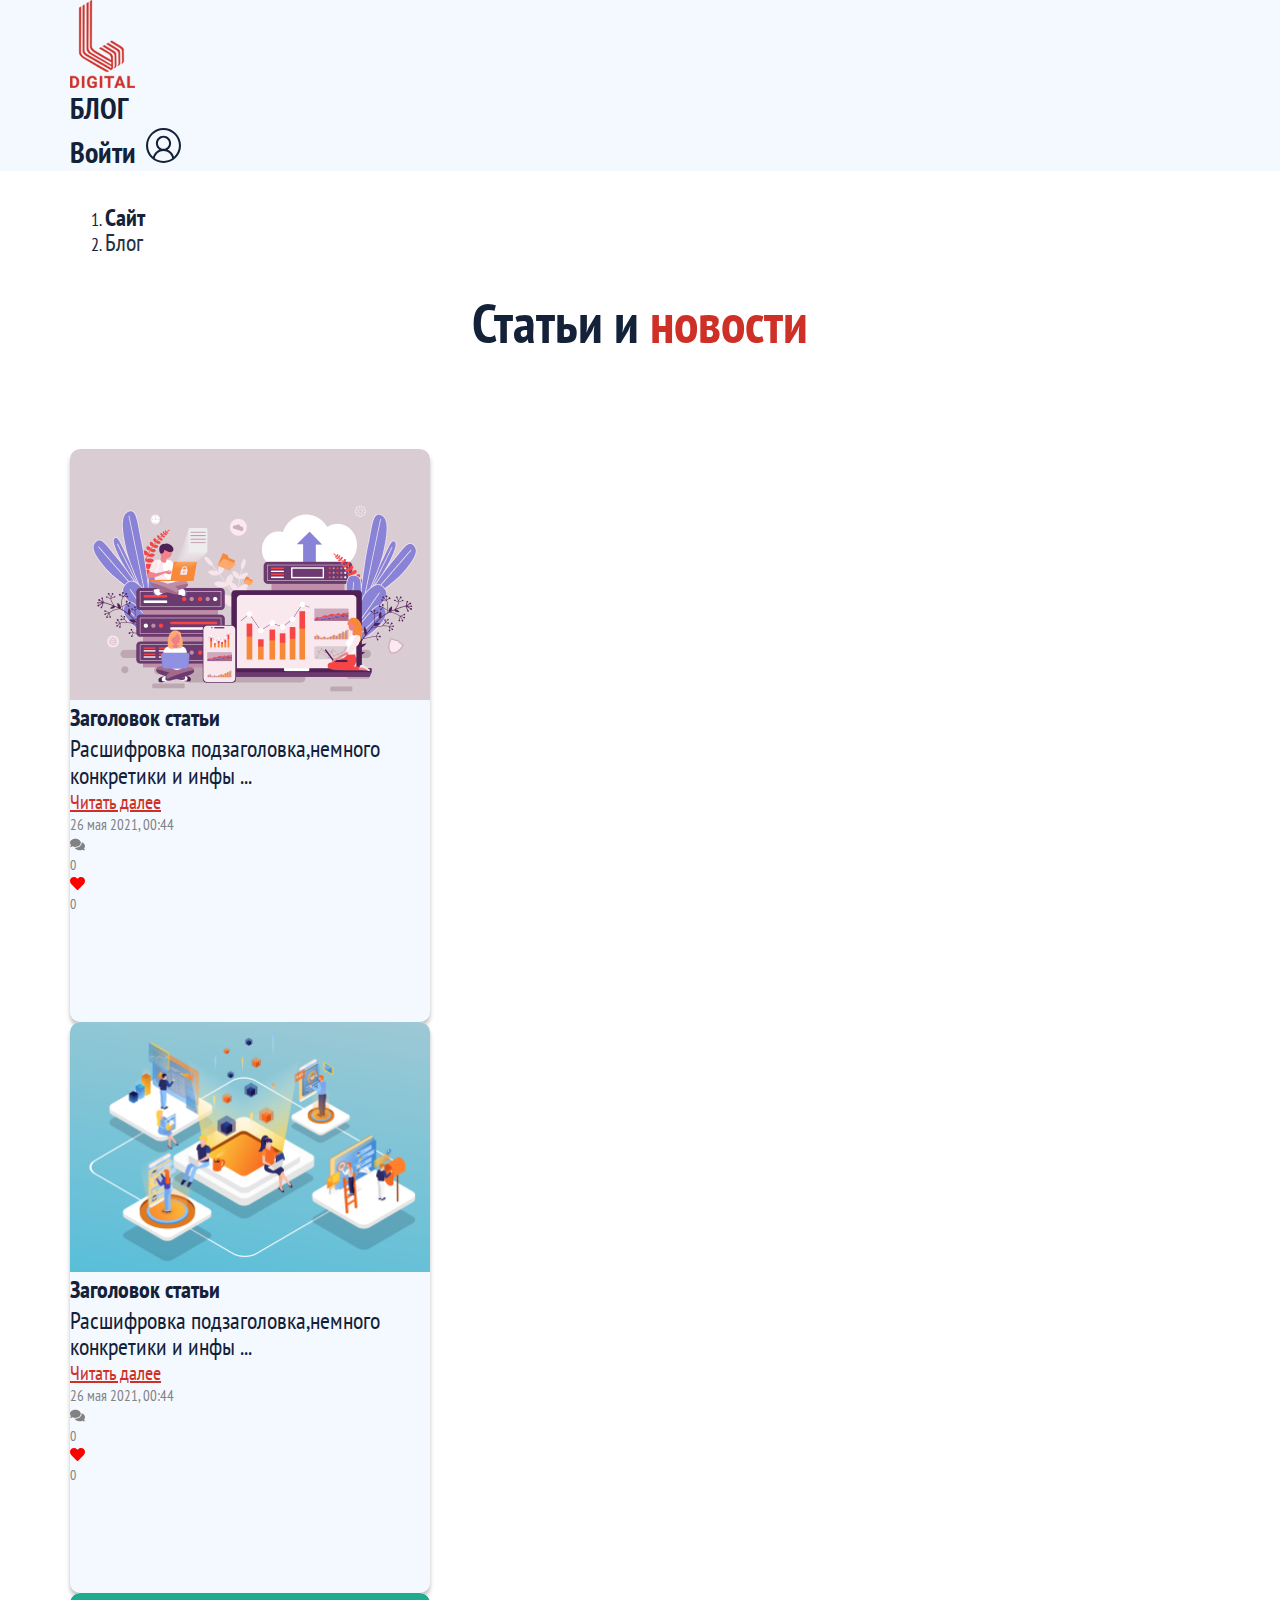
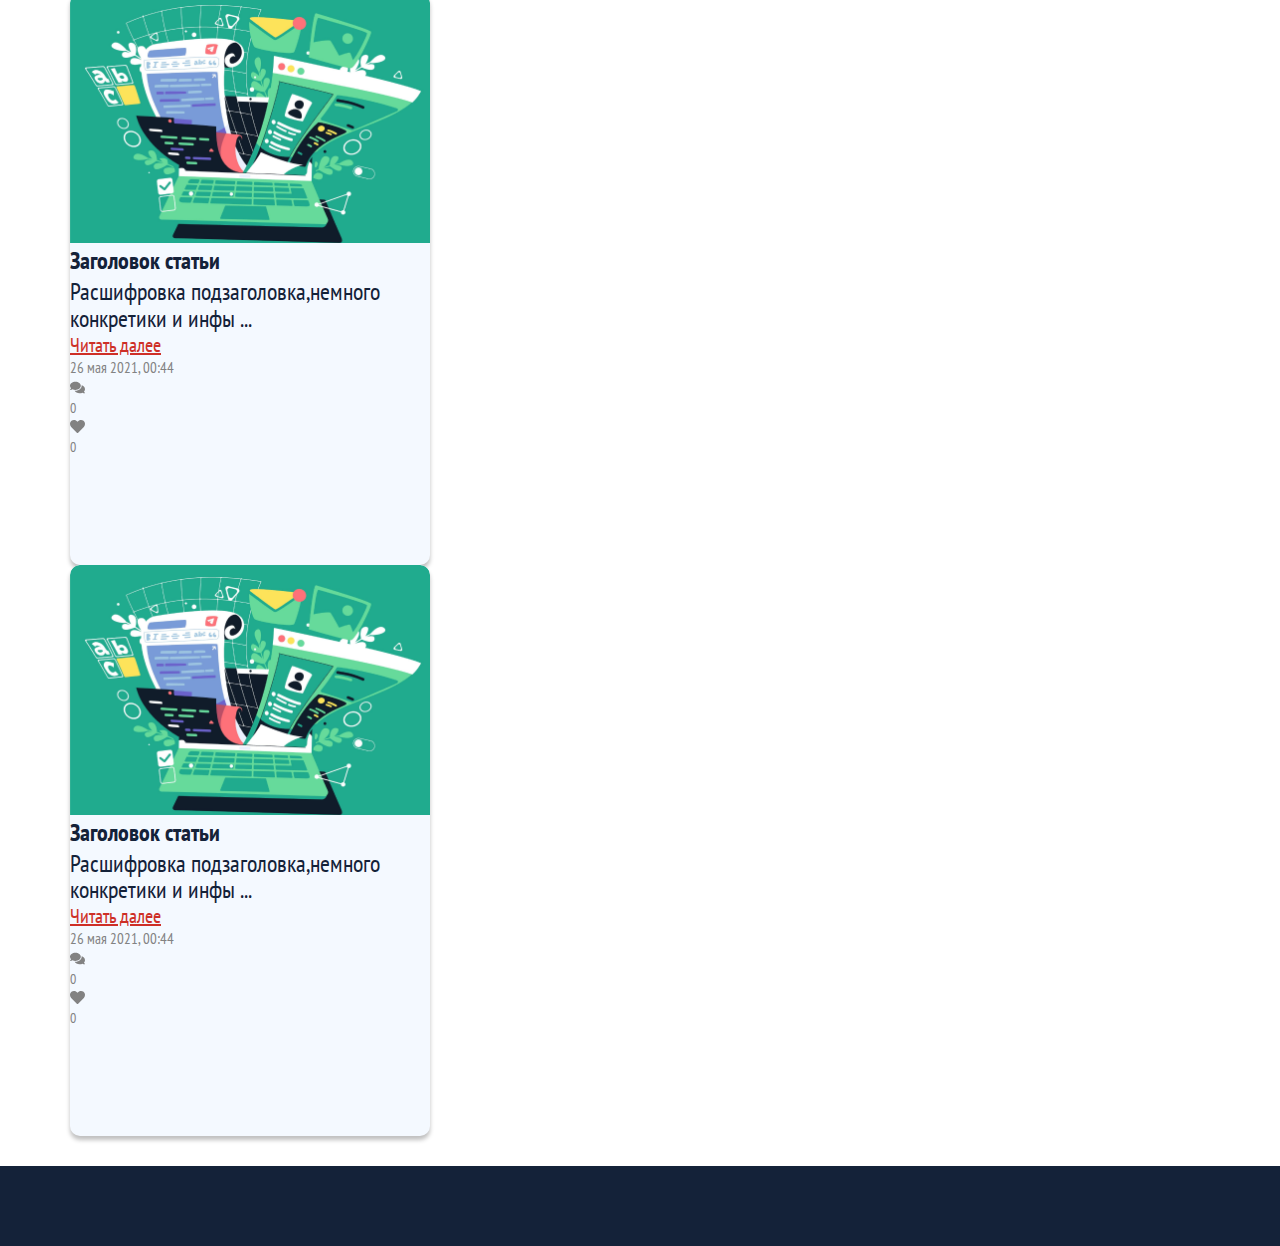
==== commit 91c3106a: "f" ====
--- a/index.html
+++ b/index.html
@@ -42,7 +42,8 @@
     <div class="container">
         <nav aria-label="breadcrumb">
             <ol class="breadcrumb">
-                <li class="breadcrumb-item active"><a href="index.html">Блог</a></li>
+                <li class="breadcrumb-item"><a href="index.html">Сайт</a></li>
+                <li class="breadcrumb-item bread-crumb--font"><a href="#">Блог</a></li>
             </ol>
         </nav>
     </div>
@@ -50,8 +51,8 @@
     <section class="card-sec">
         <div class="container">
             <h1 class="obj-title__blog">Статьи и <span>новости</span></h1>
-            <div class="card__block d-flex justify-content-between flex-wrap mb-3">
-                <div class="card__item d-flex flex-column mb-3 mx-auto position-relative">
+            <div class="card__block d-flex flex-row flex-wrap justify-content-start mb-3">
+                <div class="card__item d-flex flex-column mb-3 mx-lg-2 mx-1 position-relative">
                     <a class="card-general__picture mb-3" href="./article-back-up.html"><img class="a-1"
                             src="./img/articles/a-1.png" alt=""></a>
                     <div class="card__content px-3">
@@ -77,23 +78,19 @@
                                 <div class="comment__number">0</div>
                             </div>
                             <div class="like-block d-flex align-items-center">
-                                <label for="" class="label-check position-relative">
-                                    <input id="check-element" type="checkbox">
-                                    <svg aria-hidden="true" focusable="false" data-prefix="fas" data-icon="heart"
-                                        class="social-element-click me-1 svg-inline--fa fa-heart fa-w-16" role="img"
-                                        xmlns="http://www.w3.org/2000/svg" viewBox="0 0 512 512">
-                                        <path
-                                            d="M462.3 62.6C407.5 15.9 326 24.3 275.7 76.2L256 96.5l-19.7-20.3C186.1 24.3 104.5 15.9 49.7 62.6c-62.8 53.6-66.1 149.8-9.9 207.9l193.5 199.8c12.5 12.9 32.8 12.9 45.3 0l193.5-199.8c56.3-58.1 53-154.3-9.8-207.9z">
-                                        </path>
-                                    </svg>
-                                </label>
-
-                                <div class="like__number">0</div>
-                            </div>
-                        </div>
-                    </div>
-                </div>
-                <div class="card__item d-flex flex-column mb-3 mx-auto position-relative">
+                                <svg aria-hidden="true" focusable="false" data-prefix="fas" data-icon="heart"
+                                    class="social-element-click red-heart me-1 svg-inline--fa fa-heart fa-w-16"
+                                    role="img" xmlns="http://www.w3.org/2000/svg" viewBox="0 0 512 512">
+                                    <path
+                                        d="M462.3 62.6C407.5 15.9 326 24.3 275.7 76.2L256 96.5l-19.7-20.3C186.1 24.3 104.5 15.9 49.7 62.6c-62.8 53.6-66.1 149.8-9.9 207.9l193.5 199.8c12.5 12.9 32.8 12.9 45.3 0l193.5-199.8c56.3-58.1 53-154.3-9.8-207.9z">
+                                    </path>
+                                </svg>
+                                <div class="like__number">0</div>
+                            </div>
+                        </div>
+                    </div>
+                </div>
+                <div class="card__item d-flex flex-column mb-3 mx-lg-2 mx-1 position-relative">
                     <a class="card-general__picture mb-3" href="#"><img class="a-1" src="./img/articles/a-2.png"
                             alt=""></a>
                     <div class="card__content px-3">
@@ -119,22 +116,19 @@
                                 <div class="comment__number">0</div>
                             </div>
                             <div class="like-block d-flex align-items-center">
-                                <label for="" class="label-check position-relative">
-                                    <input id="check-element" type="checkbox">
-                                    <svg aria-hidden="true" focusable="false" data-prefix="fas" data-icon="heart"
-                                        class="social-element-click me-1 svg-inline--fa fa-heart fa-w-16" role="img"
-                                        xmlns="http://www.w3.org/2000/svg" viewBox="0 0 512 512">
-                                        <path
-                                            d="M462.3 62.6C407.5 15.9 326 24.3 275.7 76.2L256 96.5l-19.7-20.3C186.1 24.3 104.5 15.9 49.7 62.6c-62.8 53.6-66.1 149.8-9.9 207.9l193.5 199.8c12.5 12.9 32.8 12.9 45.3 0l193.5-199.8c56.3-58.1 53-154.3-9.8-207.9z">
-                                        </path>
-                                    </svg>
-                                </label>
-                                <div class="like__number">0</div>
-                            </div>
-                        </div>
-                    </div>
-                </div>
-                <div class="card__item d-flex flex-column mb-3 mx-auto position-relative">
+                                <svg aria-hidden="true" focusable="false" data-prefix="fas" data-icon="heart"
+                                    class="social-element-click red-heart me-1 svg-inline--fa fa-heart fa-w-16"
+                                    role="img" xmlns="http://www.w3.org/2000/svg" viewBox="0 0 512 512">
+                                    <path
+                                        d="M462.3 62.6C407.5 15.9 326 24.3 275.7 76.2L256 96.5l-19.7-20.3C186.1 24.3 104.5 15.9 49.7 62.6c-62.8 53.6-66.1 149.8-9.9 207.9l193.5 199.8c12.5 12.9 32.8 12.9 45.3 0l193.5-199.8c56.3-58.1 53-154.3-9.8-207.9z">
+                                    </path>
+                                </svg>
+                                <div class="like__number">0</div>
+                            </div>
+                        </div>
+                    </div>
+                </div>
+                <div class="card__item d-flex flex-column mb-3 mx-lg-2 mx-1 position-relative">
                     <a class="card-general__picture mb-3" href="#"><img class="a-1" src="./img/articles/a-3.png"
                             alt=""></a>
                     <div class="card__content px-3">
@@ -160,16 +154,51 @@
                                 <div class="comment__number">0</div>
                             </div>
                             <div class="like-block d-flex align-items-center">
-                                <label for="" class="label-check position-relative">
-                                    <input id="check-element" type="checkbox">
-                                    <svg aria-hidden="true" focusable="false" data-prefix="fas" data-icon="heart"
-                                        class="social-element-click me-1 svg-inline--fa fa-heart fa-w-16" role="img"
-                                        xmlns="http://www.w3.org/2000/svg" viewBox="0 0 512 512">
-                                        <path
-                                            d="M462.3 62.6C407.5 15.9 326 24.3 275.7 76.2L256 96.5l-19.7-20.3C186.1 24.3 104.5 15.9 49.7 62.6c-62.8 53.6-66.1 149.8-9.9 207.9l193.5 199.8c12.5 12.9 32.8 12.9 45.3 0l193.5-199.8c56.3-58.1 53-154.3-9.8-207.9z">
-                                        </path>
-                                    </svg>
-                                </label>
+                                <svg aria-hidden="true" focusable="false" data-prefix="fas" data-icon="heart"
+                                    class="social-element-click me-1 svg-inline--fa fa-heart fa-w-16" role="img"
+                                    xmlns="http://www.w3.org/2000/svg" viewBox="0 0 512 512">
+                                    <path
+                                        d="M462.3 62.6C407.5 15.9 326 24.3 275.7 76.2L256 96.5l-19.7-20.3C186.1 24.3 104.5 15.9 49.7 62.6c-62.8 53.6-66.1 149.8-9.9 207.9l193.5 199.8c12.5 12.9 32.8 12.9 45.3 0l193.5-199.8c56.3-58.1 53-154.3-9.8-207.9z">
+                                    </path>
+                                </svg>
+                                <div class="like__number">0</div>
+                            </div>
+                        </div>
+                    </div>
+                </div>
+                <div class="card__item d-flex flex-column mb-3 mx-lg-2 mx-1 position-relative">
+                    <a class="card-general__picture mb-3" href="#"><img class="a-1" src="./img/articles/a-3.png"
+                            alt=""></a>
+                    <div class="card__content px-3">
+                        <a class="link-title-card" href="#">
+                            <h4 class="title-card mb-1">Заголовок статьи</h4>
+                        </a>
+                        <p class="card__description">Расшифровка подзаголовка,немного конкретики и инфы ...</p>
+                    </div>
+                    <a class="read-next position-absolute" href="#">
+                        <p class=" px-3">Читать далее</p>
+                    </a>
+                    <div class="date-com-like position-absolute px-3">
+                        <p class="date-info mb-1">26 мая 2021, 00:44</p>
+                        <div class="com-like__block d-flex align-items-center">
+                            <div class="comment-block d-flex align-items-center me-2">
+                                <svg aria-hidden="true" focusable="false" data-prefix="fas" data-icon="comments"
+                                    class="social-element-click me-1 svg-inline--fa fa-comments fa-w-18" role="img"
+                                    xmlns="http://www.w3.org/2000/svg" viewBox="0 0 576 512">
+                                    <path
+                                        d="M416 192c0-88.4-93.1-160-208-160S0 103.6 0 192c0 34.3 14.1 65.9 38 92-13.4 30.2-35.5 54.2-35.8 54.5-2.2 2.3-2.8 5.7-1.5 8.7S4.8 352 8 352c36.6 0 66.9-12.3 88.7-25 32.2 15.7 70.3 25 111.3 25 114.9 0 208-71.6 208-160zm122 220c23.9-26 38-57.7 38-92 0-66.9-53.5-124.2-129.3-148.1.9 6.6 1.3 13.3 1.3 20.1 0 105.9-107.7 192-240 192-10.8 0-21.3-.8-31.7-1.9C207.8 439.6 281.8 480 368 480c41 0 79.1-9.2 111.3-25 21.8 12.7 52.1 25 88.7 25 3.2 0 6.1-1.9 7.3-4.8 1.3-2.9.7-6.3-1.5-8.7-.3-.3-22.4-24.2-35.8-54.5z">
+                                    </path>
+                                </svg>
+                                <div class="comment__number">0</div>
+                            </div>
+                            <div class="like-block d-flex align-items-center">
+                                <svg aria-hidden="true" focusable="false" data-prefix="fas" data-icon="heart"
+                                    class="social-element-click me-1 svg-inline--fa fa-heart fa-w-16" role="img"
+                                    xmlns="http://www.w3.org/2000/svg" viewBox="0 0 512 512">
+                                    <path
+                                        d="M462.3 62.6C407.5 15.9 326 24.3 275.7 76.2L256 96.5l-19.7-20.3C186.1 24.3 104.5 15.9 49.7 62.6c-62.8 53.6-66.1 149.8-9.9 207.9l193.5 199.8c12.5 12.9 32.8 12.9 45.3 0l193.5-199.8c56.3-58.1 53-154.3-9.8-207.9z">
+                                    </path>
+                                </svg>
                                 <div class="like__number">0</div>
                             </div>
                         </div>
@@ -178,6 +207,9 @@
             </div>
         </div>
     </section>
+    <footer class="footer">
+        <div class="bg-color-blue"></div>
+    </footer>
     <!-- card-sec -->
 
 
--- a/css/main.css
+++ b/css/main.css
@@ -188,7 +188,10 @@
     color: #142239;
     transition: 0.5s;
 }
-
+.bread-crumb--font a {
+    font-weight: 400;
+    color: #253146;
+}
 .breadcrumb-item:hover {
     transition: 0.5s;
     text-decoration: underline;
@@ -197,11 +200,7 @@
 /* nav */
 /* card-ser */
 .card-sec {
-    padding-bottom: 140px;
-}
-
-.card-block {
-    transition: 0.4s;
+    padding-bottom: 30px;
 }
 
 .card__item {
@@ -214,7 +213,9 @@
     width: 100%;
     overflow: hidden;
 }
-
+.card__item:last-child {
+    align-self: flex-start;
+}
 .card-general__picture {
     overflow: hidden;
     display: block;
@@ -291,19 +292,7 @@
     cursor: pointer;
     fill: #828282;
 }
-
-.label-check {
-    display: flex;
-}
-
-#check-element {
-    left: 1px;
-    top: auto;
-    opacity: 0;
-    position: absolute;
-}
-
-#check-element:checked + .social-element-click {
+.red-heart {
     fill: red;
 }
 
@@ -327,12 +316,18 @@
 }
 
 .article-content {
-    padding: 85px 100px 65px;
     background: #ffffff;
     box-shadow: 0px 4px 60px rgba(0, 0, 0, 0.1);
     border-radius: 20px;
 }
-
+.article-content__block {
+    padding: 0px 100px 65px;
+    background: #ffffff;
+    border-radius: 0 0 20px 20px;
+}
+.art-big {
+    border-radius: 20px 20px 0 0;
+}
 .article-content__text {
     font-style: normal;
     font-weight: normal;
@@ -353,9 +348,6 @@
     font-size: 33px;
     line-height: 49px;
     color: #ce2f27;
-}
-
-.article-element__item {
 }
 
 .article-content__title {
@@ -426,9 +418,6 @@
     bottom: -25px;
 }
 
-.comment-block-people {
-}
-
 .comment-block-people__item {
     padding-left: 100px;
     padding-bottom: 12px;
@@ -524,32 +513,8 @@
     background-color: transparent;
 }
 
-.label-btn-clip {
-    right: 195px;
-    top: 50%;
-    transform: translateY(-50%);
-    z-index: 2;
-    cursor: pointer;
-}
-
-.label-btn-photo {
-    right: 105px;
-    top: 50%;
-    transform: translateY(-50%);
-    z-index: 2;
-    cursor: pointer;
-}
-
-.label-btn-smile {
-    right: 150px;
-    top: 50%;
-    transform: translateY(-50%);
-    z-index: 2;
-    cursor: pointer;
-}
-
 .article-card-block {
-    padding: 80px 0;
+    padding: 80px 0 30px;
 }
 
 /* article-back-up */
@@ -620,7 +585,6 @@
     background: #142239;
     backdrop-filter: blur(16px);
     border-radius: 8px;
-    margin-bottom: 75px;
 }
 
 .cross-body {
@@ -630,70 +594,183 @@
 }
 
 /* autorization */
+
 /* presonal-area */
-.area-content {
+.general-wrapper-width {
+    max-width: 750px;
+    display: none;
+    background: #ffffff;
+    border: 1px solid #828282;
+    border-radius: 10px;
+    width: 100%;
+}
+.photo-block-btn {
+    font-style: normal;
+    font-weight: normal;
+    font-size: 15px;
+    line-height: 19px;
+    text-align: center;
+    color: #ffffff;
+    background: #142239;
+    backdrop-filter: blur(16px);
+    border-radius: 5px;
+    width: 100%;
+    max-width: 130px;
+    padding: 5px 0;
+}
+.input-line {
+    max-width: 460px;
+    width: 100%;
+}
+.label-input-line {
+    width: 100%;
+}
+.from-input-reset-width {
+    max-width: 390px !important;
+}
+.btn-red-profile {
+    max-width: 390px;
+}
+.personal-click {
+    border-radius: 10px;
+    border: 1px solid #828282;
+    width: 360px;
+    overflow: hidden;
+}
+.personal-click__item {
+    border-bottom: 1px solid #828282;
+    padding: 15px 0 15px 35px;
+    cursor: pointer;
+}
+.personal-text {
+    font-style: normal;
+    font-weight: bold;
+    font-size: 24px;
+    line-height: 31px;
+    color: #142239;
+}
+
+.svg-item {
+    fill: #142239;
+}
+.svg-item-active {
+    fill: #ffffff;
+    color: #ffffff;
+    background-color: #142239;
+    border-bottom: 1px solid #142239;
+}
+.input-line-full {
+    max-width: 100% !important;
+}
+.form-email-full {
+    width: 201px;
+}
+.from-input-reset-full {
+    max-width: 620px !important;
+}
+/* presonal-area */
+
+/* reset */
+.reset-password {
+    padding-left: 35px;
+    /* width: 100%; */
+    /* height: 100vh; */
+    /* position: relative; */
+}
+.password-text {
+    font-style: normal;
+    font-weight: normal;
+    font-size: 20px;
+    line-height: 26px;
+    text-decoration-line: underline;
+    color: #142239;
+    transition: 0.4s;
+}
+.password-text:hover {
+    transition: 0.4s;
+    color: #142239;
+    transform: scale(1.04);
+}
+.general-wrapper {
+    display: none;
+    /* top: 50%;
+    left: 50%;
+    transform: translate(-50%, -50%); */
+    /* position: absolute; */
+    background: #ffffff;
+    border: 1px solid #828282;
+    border-radius: 10px;
     max-width: 950px;
     width: 100%;
-    background: #ffffff;
-    box-shadow: 0px 4px 4px rgb(0 0 0 / 25%);
-    border-radius: 10px;
-    top: 50%;
-    overflow: hidden;
-    left: 50%;
-    transform: translate(-50%, -50%);
-    padding: 20px;
-}
-.area-block {
-    padding-top: 20px;
-    border-top: 1.5px solid grey;
-}
-.form-profile__input {
-    max-width: 600px;
-    width: 100%;
-}
-.form-profile__info {
-    font-style: normal;
-    font-weight: 500;
-    font-size: 22px;
-    line-height: 33px;
-    text-align: center;
-    color: #2c2c2c;
-}
-.area-line {
+}
+.general-wrapper-active {
+    display: block;
+}
+.title-litle {
+    margin-bottom: 55px;
+    font-style: normal;
+    font-weight: bold;
+    font-size: 35px;
+    line-height: 45px;
+
+    border-bottom: 1px solid #828282;
+    padding-bottom: 8px;
+    padding-top: 8px;
+}
+.form-email {
+    font-style: normal;
+    font-weight: normal;
+    font-size: 24px;
+    line-height: 31px;
+}
+.from-input-reset {
     background: #f4f9ff;
     box-shadow: inset 0px 3px 3px -2px rgba(0, 0, 0, 0.09);
+    backdrop-filter: blur(16px);
+    background-position-y: inherit;
     border-radius: 8px;
     font-style: normal;
     font-weight: normal;
-    font-size: 18px;
-    line-height: 23px;
+    font-size: 20px;
+    line-height: 26px;
     color: #828282;
-    max-width: 500px;
-    width: 100%;
-    padding: 10px 0 10px 15px;
-}
-.area-line:hover {
-    background-position-y: inherit;
-    box-shadow: inset 0px 3px 3px -2px rgba(0, 0, 0, 0.09);
-}
-.area-line:focus {
-    background-position-y: inherit;
-    box-shadow: inset 0px 3px 3px -2px rgba(0, 0, 0, 0.09);
-}
-.btn-form-profile {
-    display: block;
-    max-width: 200px;
-    width: 100%;
-    font-size: 20px;
-    line-height: 22px;
+    padding: 14px 0 14px 50px;
+    max-width: 550px;
+    width: 100%;
+}
+.btn-red {
+    background: #ce2f27;
+    backdrop-filter: blur(16px);
+    border-radius: 8px;
     padding: 10px 0;
-    border-radius: 10px;
-    color: #fcfcfc;
-    background-color: rgb(68, 133, 79);
-    transition: 0.4s;
-}
-.btn-form-profile:hover {
-    background-color: rgb(53, 82, 57);
-    transition: 0.4s;
-}
-/* presonal-area */
+    text-align: center;
+    width: 100%;
+    font-style: normal;
+    font-weight: normal;
+    font-size: 22px;
+    line-height: 28px;
+    color: #ffffff;
+    transition: 0.4s;
+}
+.btn-red-reset {
+    max-width: 390px;
+}
+.btn-red-reset:hover {
+    background: #681b17;
+    transform: scale(1.05);
+    transition: 0.4s;
+    border-radius: 0px;
+}
+.cross-body-two {
+    top: 50%;
+    transform: translateY(-50%);
+    right: 30px;
+}
+/* reset */
+/* footer */
+.bg-color-blue {
+    background-color: #142239;
+    width: 100%;
+    height: 80px;
+}
+/* footer */
--- a/css/media.css
+++ b/css/media.css
@@ -1,12 +1,39 @@
 @media (max-width: 1200px) {
+    .card__block {
+        width: 760px;
+        margin: 0 auto;
+    }
+    /* reset */
+    .reset-password {
+        padding-left: 0px;
+    }
+    /* reset */
+    .personal-click {
+        width: 260px;
+    }
+    .general-wrapper-width {
+        max-width: 645px;
+    }
+    .input-line {
+        max-width: 360px;
+    }
+    .from-input-reset-width {
+        max-width: 290px !important;
+    }
 }
 
 @media (max-width: 992px) {
+    .card__block {
+        width: 690px;
+        margin: 0 auto;
+    }
+    .card__item {
+        max-width: 335px;
+    }
     /* article-back-up */
-    .article-content {
-        padding: 50px 60px 40px;
-    }
-
+    .article-content__block {
+        padding: 0px 60px 40px;
+    }
     .article-content__text {
         font-size: 18px;
         line-height: 23px;
@@ -127,17 +154,36 @@
         padding-left: 60px;
         margin-bottom: 60px;
     }
-
-    /* article-back-up */
-    .area-content {
-        max-width: 700px;
-    }
-    .form-profile__input {
-        max-width: 480px;
-        width: 100%;
-    }
-    .area-line {
-        max-width: 380px;
+    .personal-click {
+        width: 170px;
+    }
+    .personal-click__item {
+        padding: 15px 0 15px 20px;
+    }
+    .personal-text {
+        font-size: 20px;
+        line-height: 24px;
+    }
+    .general-wrapper-width {
+        max-width: 510px;
+    }
+    .psevdo-avatar {
+        width: 90px;
+    }
+    .photo-block-btn {
+        font-size: 13px;
+        line-height: 15px;
+    }
+    .input-line {
+        max-width: 290px;
+    }
+    .from-input-reset-width {
+        max-width: 225px !important;
+    }
+    .from-input-reset {
+        font-size: 17px;
+        line-height: 22px;
+        padding: 14px 0 14px 20px;
     }
 }
 
@@ -164,8 +210,43 @@
     .area-content {
         max-width: 500px;
     }
-}
-
+    .card__block {
+        width: 100%;
+        max-width: 370px;
+        margin: 0 auto;
+    }
+    .card__item {
+        max-width: 360px;
+    }
+    .general-wrapper-width {
+        max-width: 430px;
+    }
+    .form-email-full {
+        width: 105px;
+        font-size: 18px;
+        line-height: 23px;
+    }
+}
+@media (max-width: 676px) {
+    .general-wrapper-width {
+        max-width: 370px;
+    }
+    .personal-click {
+        width: 130px;
+    }
+    .personal-click__item {
+        padding: 10px 0 10px 10px;
+    }
+    .personal-text {
+        font-size: 16px;
+        line-height: 19px;
+    }
+    .form-email-full {
+        width: 85px;
+        font-size: 15px;
+        line-height: 15px;
+    }
+}
 @media (max-width: 575px) {
     /* nav */
     .nav-logo {
@@ -202,10 +283,9 @@
         padding-top: 35px;
     }
 
-    .article-content {
-        padding: 10px 10px 25px;
-    }
-
+    .article-content__block {
+        padding: 0px 10px 25px;
+    }
     .article-content__text {
         font-size: 17px;
         line-height: 21px;
@@ -300,29 +380,67 @@
         right: 10px;
         top: 10px;
     }
-
-    /* autorization */
-    .area-line {
-        max-width: 300px;
-    }
-    .area-content {
-        max-width: 400px;
-        padding: 10px;
-    }
-    .form-profile__info {
-        font-size: 19px;
-        line-height: 23px;
+    /* reset */
+    .title-litle {
+        margin-bottom: 25px;
+        font-size: 20px;
+        line-height: 26px;
+    }
+    .form-email {
+        font-size: 20px;
+        line-height: 24px;
+    }
+    .from-input-reset {
+        font-size: 20px;
+        line-height: 26px;
+        padding: 10px 0 10px 20px;
+    }
+    .btn-red {
+        padding: 10px 0;
+        font-size: 15px;
+        line-height: 19px;
+    }
+    .breadcrumb {
+        padding-left: 0px;
+    }
+    .breadcrumb-item a {
+        font-size: 16px;
+        line-height: 16px;
+    }
+    .breadcrumb-item + .breadcrumb-item {
+        padding-left: 0.2rem;
+    }
+    .breadcrumb-item + .breadcrumb-item::before {
+        padding-right: 0.2rem;
+    }
+    .cross-body-two {
+        top: 50%;
+        right: 20px;
+    }
+    /* reset */
+    .personal-click {
+        max-width: 370px;
+        width: 100%;
+    }
+    .personal-text {
+        font-size: 20px;
+        line-height: 24px;
+    }
+    .personal-click__item {
+        padding: 15px 0 15px 15px;
+    }
+    .psevdo-avatar {
+        width: auto;
+    }
+    .from-input-reset-width {
+        max-width: initial !important;
+    }
+    .form-email-full {
+        width: 170px;
+        font-size: 20px;
+        line-height: 24px;
     }
 }
 
 @media (max-width: 425px) {
-    .area-content {
-        max-width: 290px;
-    }
-    .btn-form-profile {
-        max-width: inherit;
-    }
-    .area-line {
-        max-width: 200px;
-    }
-}
+}
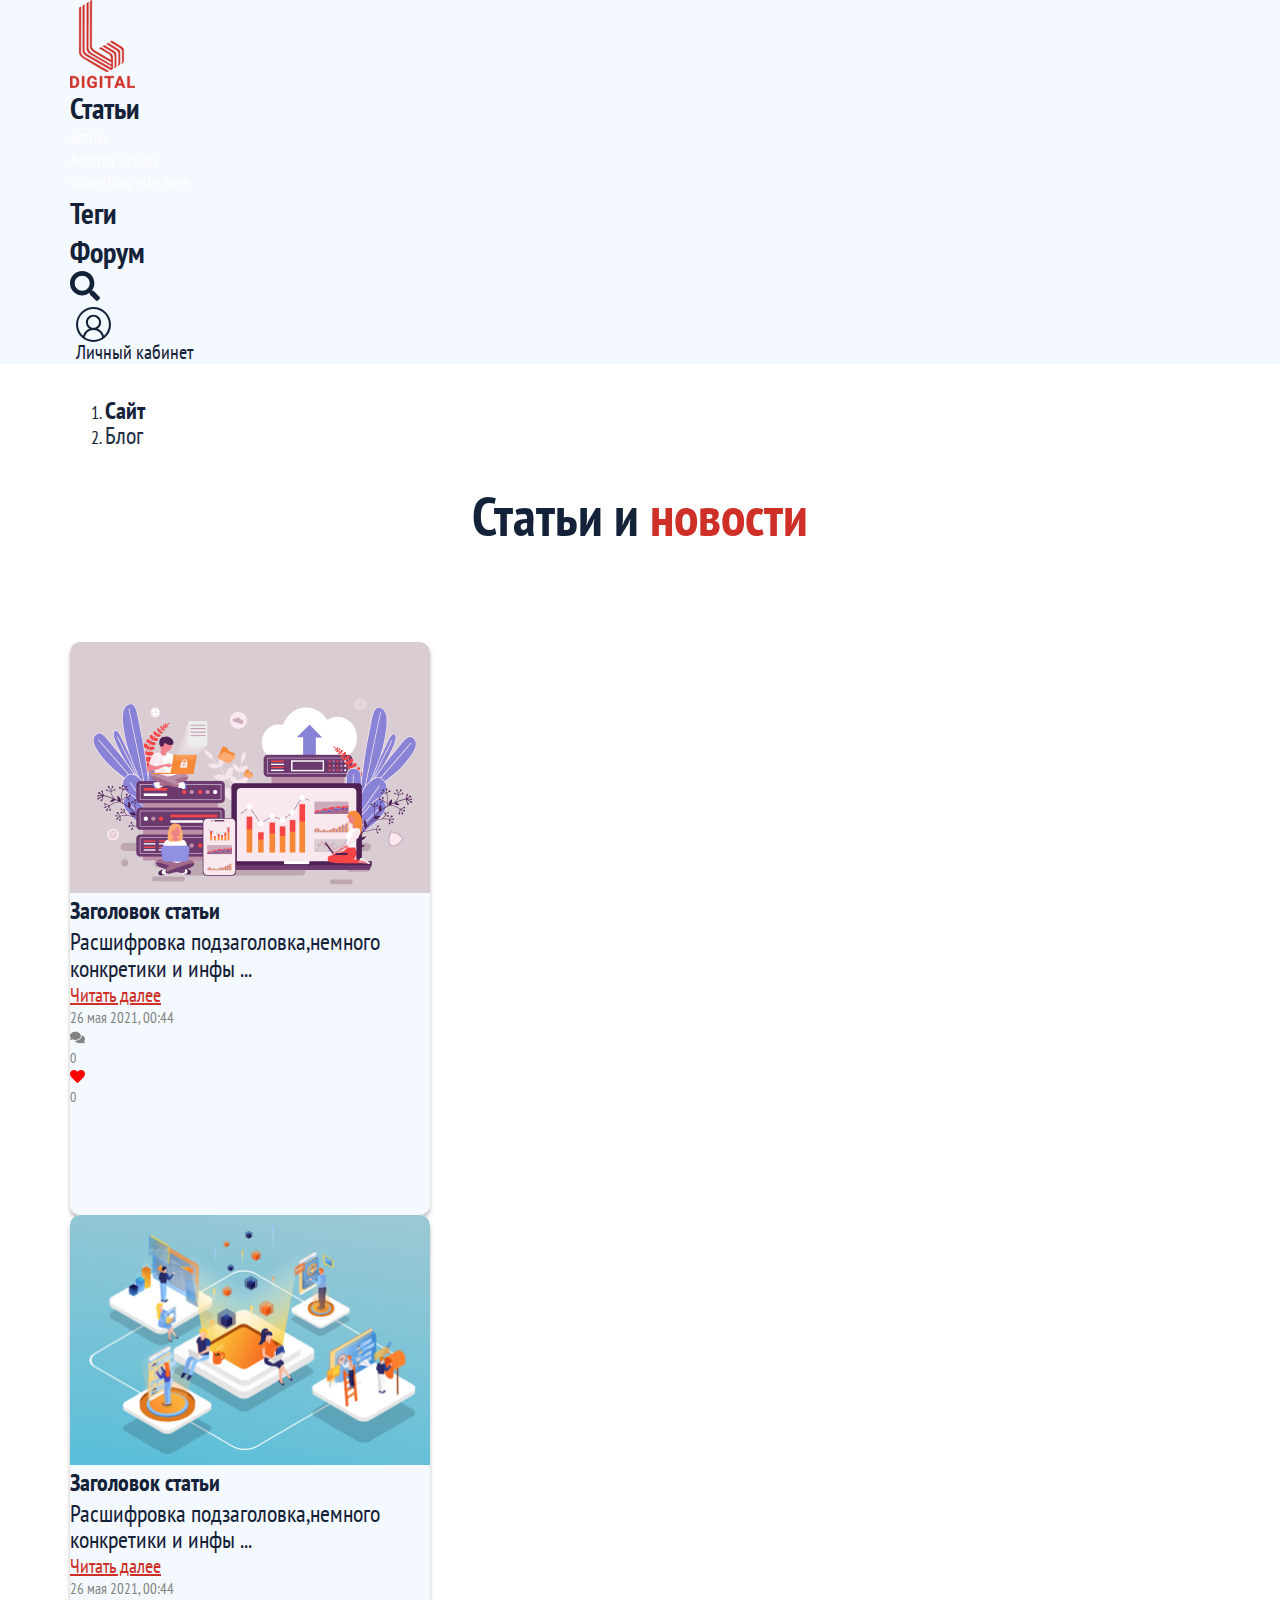
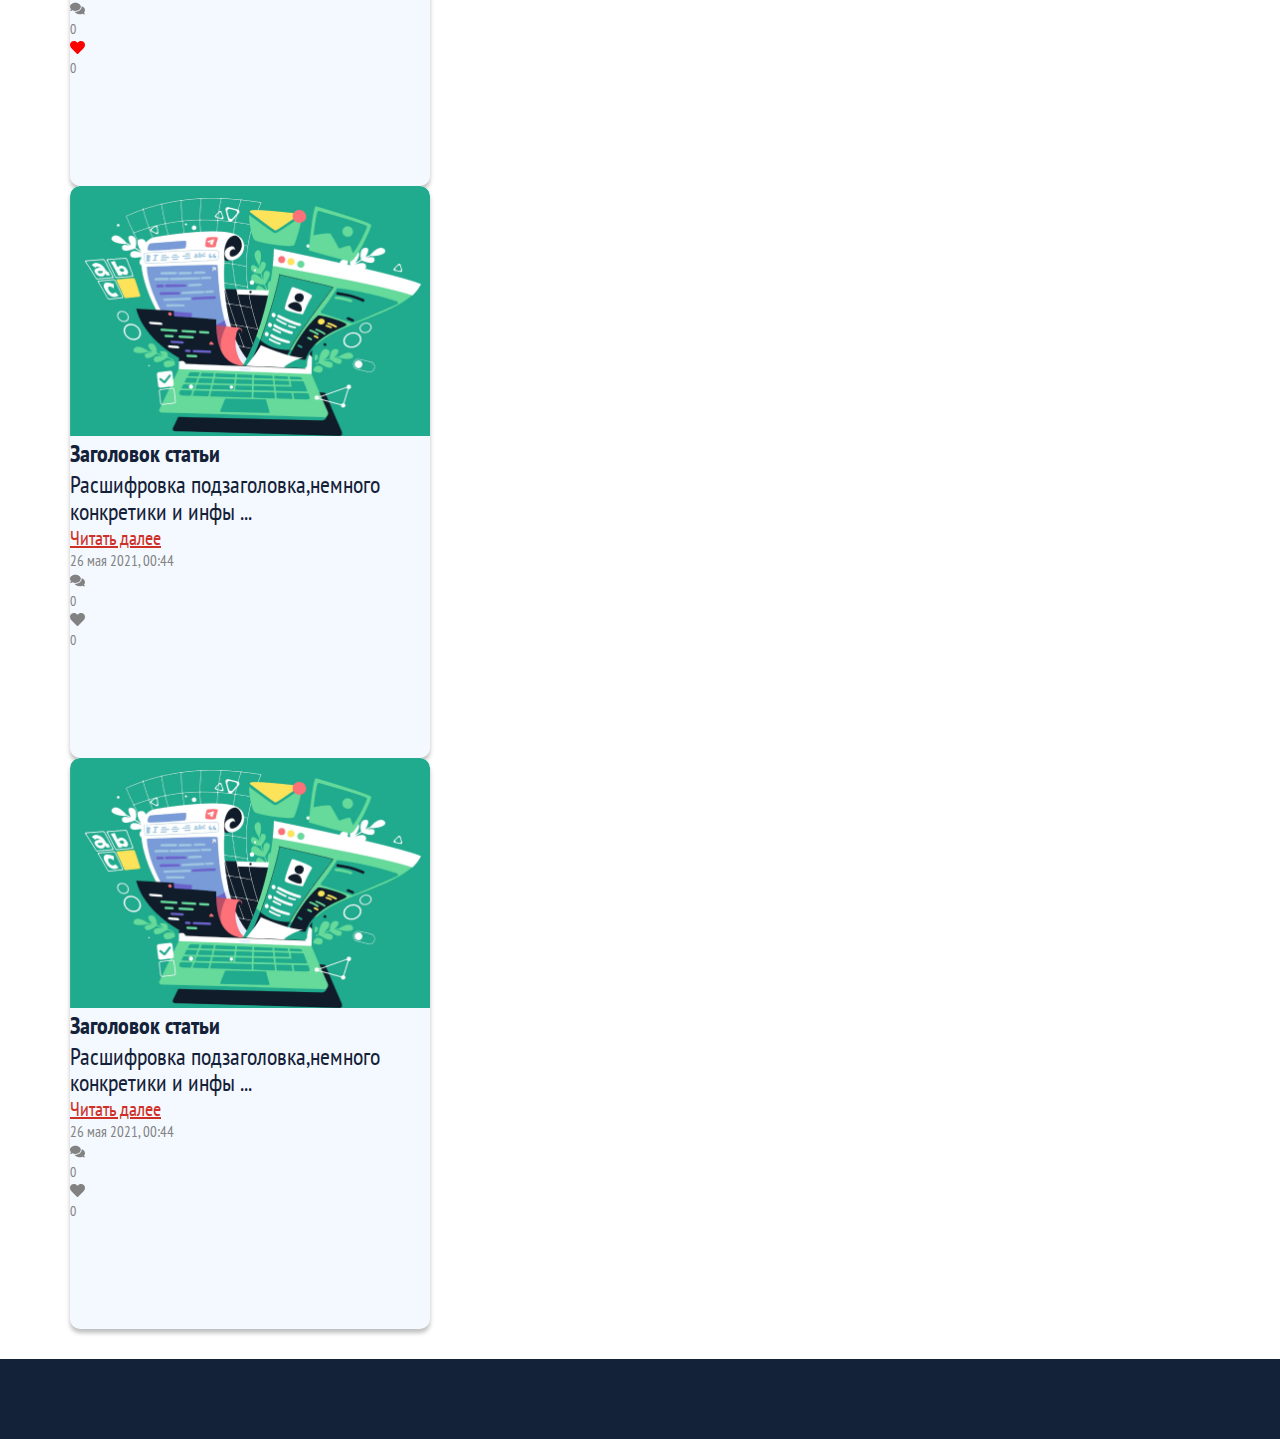
==== commit d6d0ea14: "f" ====
--- a/index.html
+++ b/index.html
@@ -26,14 +26,55 @@
 <body>
 
     <!-- nav -->
+
     <nav class="navigation bg-color">
+        <div class="searc-block d-flex">
+            <div class="container">
+                <div class="searc-block__line h-100 d-flex align-items-center position-relative">
+                    <img src="./img/articles/cross.png" class="search-cross position-absolute" alt="">
+                    <div class="search-block__item w-100">
+                        <input class="search-input-line" placeholder="Поиск ..." type="text">
+                    </div>
+                </div>
+            </div>
+        </div>
         <div class="container">
             <div class="navigation-block d-flex justify-content-between align-items-center py-2">
-                <img class="nav-logo" src="./img/nav/logo.png" alt="Логотип">
-                <h3 class="nav-title">БЛОГ</h3>
-                <div class="entrance-block">
-                    <buttom class="nav-btn d-none d-sm-block">Войти</buttom>
-                    <button class="nav-btn d-block d-sm-none"><img src="./img/nav/entrance.svg" alt=""></button>
+                <div class="left-block-nav d-flex align-items-center">
+                    <img class="nav-logo me-sm-4 me-2" src="./img/nav/logo.png" alt="Логотип">
+                    <div class="dropdown me-sm-3 me-2">
+                        <a class="btn p-0 btn-secondary dropdown-toggle" href="#" role="button" id="dropdownMenuLink"
+                            data-bs-toggle="dropdown" aria-expanded="false">
+                            Статьи
+                        </a>
+
+                        <ul class="dropdown-menu" aria-labelledby="dropdownMenuLink">
+                            <li><a class="dropdown-item" href="#">Action</a></li>
+                            <li><a class="dropdown-item" href="#">Another action</a></li>
+                            <li><a class="dropdown-item" href="#">Something else here</a></li>
+                        </ul>
+                    </div>
+                    <h3 class="nav-title me-sm-3 me-2">Теги</h3>
+                    <h3 class="nav-title">Форум</h3>
+                </div>
+                <div class="entrance-block d-flex align-items-center">
+                    <div class="search-solid-general me-2">
+                        <svg aria-hidden="true" focusable="false" data-prefix="fas" data-icon="search"
+                            class="search-solid svg-inline--fa fa-search fa-w-16" role="img"
+                            xmlns="http://www.w3.org/2000/svg" viewBox="0 0 512 512">
+                            <path fill="#142239"
+                                d="M505 442.7L405.3 343c-4.5-4.5-10.6-7-17-7H372c27.6-35.3 44-79.7 44-128C416 93.1 322.9 0 208 0S0 93.1 0 208s93.1 208 208 208c48.3 0 92.7-16.4 128-44v16.3c0 6.4 2.5 12.5 7 17l99.7 99.7c9.4 9.4 24.6 9.4 33.9 0l28.3-28.3c9.4-9.4 9.4-24.6.1-34zM208 336c-70.7 0-128-57.2-128-128 0-70.7 57.2-128 128-128 70.7 0 128 57.2 128 128 0 70.7-57.2 128-128 128z">
+                            </path>
+                        </svg>
+                    </div>
+
+                    <a href="my-profile.html">
+                        <button class="nav-btn d-flex align-items-center p-0"><img class="me-sm-1 me-0"
+                                src="./img/nav/entrance.svg" alt="">
+                            <p class="personal-click-lk d-md-inline d-none">Личный кабинет</p>
+                        </button>
+                    </a>
+                    <!-- <button class="nav-btn"><img src="./img/nav/entrance.svg" alt=""></button> -->
                 </div>
             </div>
         </div>
@@ -50,7 +91,7 @@
     <!-- card-sec -->
     <section class="card-sec">
         <div class="container">
-            <h1 class="obj-title__blog">Статьи и <span>новости</span></h1>
+            <h1 class="obj-title__blog test">Статьи и <span>новости</span></h1>
             <div class="card__block d-flex flex-row flex-wrap justify-content-start mb-3">
                 <div class="card__item d-flex flex-column mb-3 mx-lg-2 mx-1 position-relative">
                     <a class="card-general__picture mb-3" href="./article-back-up.html"><img class="a-1"
--- a/css/main.css
+++ b/css/main.css
@@ -152,11 +152,21 @@
 
 .nav-title,
 .nav-btn {
+    cursor: pointer;
     font-style: normal;
     font-weight: bold;
     font-size: 30px;
     line-height: 39px;
     color: #142239;
+}
+.nav-title {
+    transition: 0.3s;
+    text-decoration: underline transparent;
+}
+
+.nav-title:hover {
+    transition: 0.3s;
+    text-decoration: underline #ce2f27;
 }
 
 .nav-btn {
@@ -766,7 +776,113 @@
     transform: translateY(-50%);
     right: 30px;
 }
-/* reset */
+
+.personal-click-lk {
+    font-size: 20px;
+    font-weight: normal;
+    line-height: 20px;
+}
+.btn-secondary {
+    color: #142239;
+    background-color: transparent;
+    border-color: transparent;
+    font-style: normal;
+    font-weight: bold;
+    font-size: 30px;
+    line-height: 39px;
+    transition: 0.2s;
+    text-decoration: underline transparent;
+}
+.btn-secondary:hover {
+    color: #142239;
+    background-color: transparent;
+    border-color: transparent;
+    text-decoration: underline #ce2f27;
+    transition: 0.2s;
+}
+.btn-check:focus + .btn-secondary,
+.btn-secondary:focus {
+    color: #142239;
+    background-color: transparent;
+    border-color: transparent;
+    box-shadow: none;
+}
+btn-check:active + .btn-secondary:focus,
+.btn-check:checked + .btn-secondary:focus,
+.btn-secondary.active:focus,
+.btn-secondary:active:focus,
+.show > .btn-secondary.dropdown-toggle:focus {
+    box-shadow: none;
+}
+.dropdown-toggle::after {
+    display: none !important;
+}
+.dropdown-menu {
+    min-width: fit-content;
+    margin: 0;
+    font-size: 17px;
+    line-height: 22px;
+    font-weight: 400;
+    color: #142239;
+    text-align: left;
+    list-style: none;
+    background-color: #f4f9ff;
+    border-radius: 0px !important;
+    border: none;
+}
+.dropdown-item {
+    transition: 0.3s;
+}
+.dropdown-item:hover {
+    border-bottom: 1px solid black;
+    transition: 0.3s;
+    background-color: #8fc7d4;
+}
+.search-solid {
+    cursor: pointer;
+    transition: 0.3s;
+    width: 30px;
+}
+
+.search-solid:hover {
+    transform: scale(1.06);
+    transition: 0.3s;
+    fill: #ce2f27;
+}
+.search-solid path {
+    transition: 0.3s;
+}
+.search-solid:hover path {
+    transition: 0.3s;
+    fill: #ce2f27;
+}
+.search-active {
+    height: 300px !important;
+    transition: 0.7s;
+}
+.searc-block {
+    transition: 0.7s;
+    overflow: hidden;
+    height: 0px;
+    background-color: #f4f9ff;
+}
+
+.search-input-line {
+    width: 100%;
+    background-color: transparent;
+    padding: 0 0 5px 30px;
+    border-bottom: 1.5px solid #142239;
+    font-size: 30px;
+    line-height: 35px;
+    font-weight: 700;
+    color: #3c3e41;
+}
+.search-cross {
+    cursor: pointer;
+    right: 0;
+    top: 20px;
+}
+
 /* footer */
 .bg-color-blue {
     background-color: #142239;
--- a/css/media.css
+++ b/css/media.css
@@ -404,8 +404,8 @@
         padding-left: 0px;
     }
     .breadcrumb-item a {
-        font-size: 16px;
-        line-height: 16px;
+        font-size: 14px;
+        line-height: 14px;
     }
     .breadcrumb-item + .breadcrumb-item {
         padding-left: 0.2rem;
@@ -440,6 +440,13 @@
         font-size: 20px;
         line-height: 24px;
     }
+    .btn-secondary {
+        font-size: 20px;
+        line-height: 26px;
+    }
+    .search-solid {
+        width: 20px;
+    }
 }
 
 @media (max-width: 425px) {
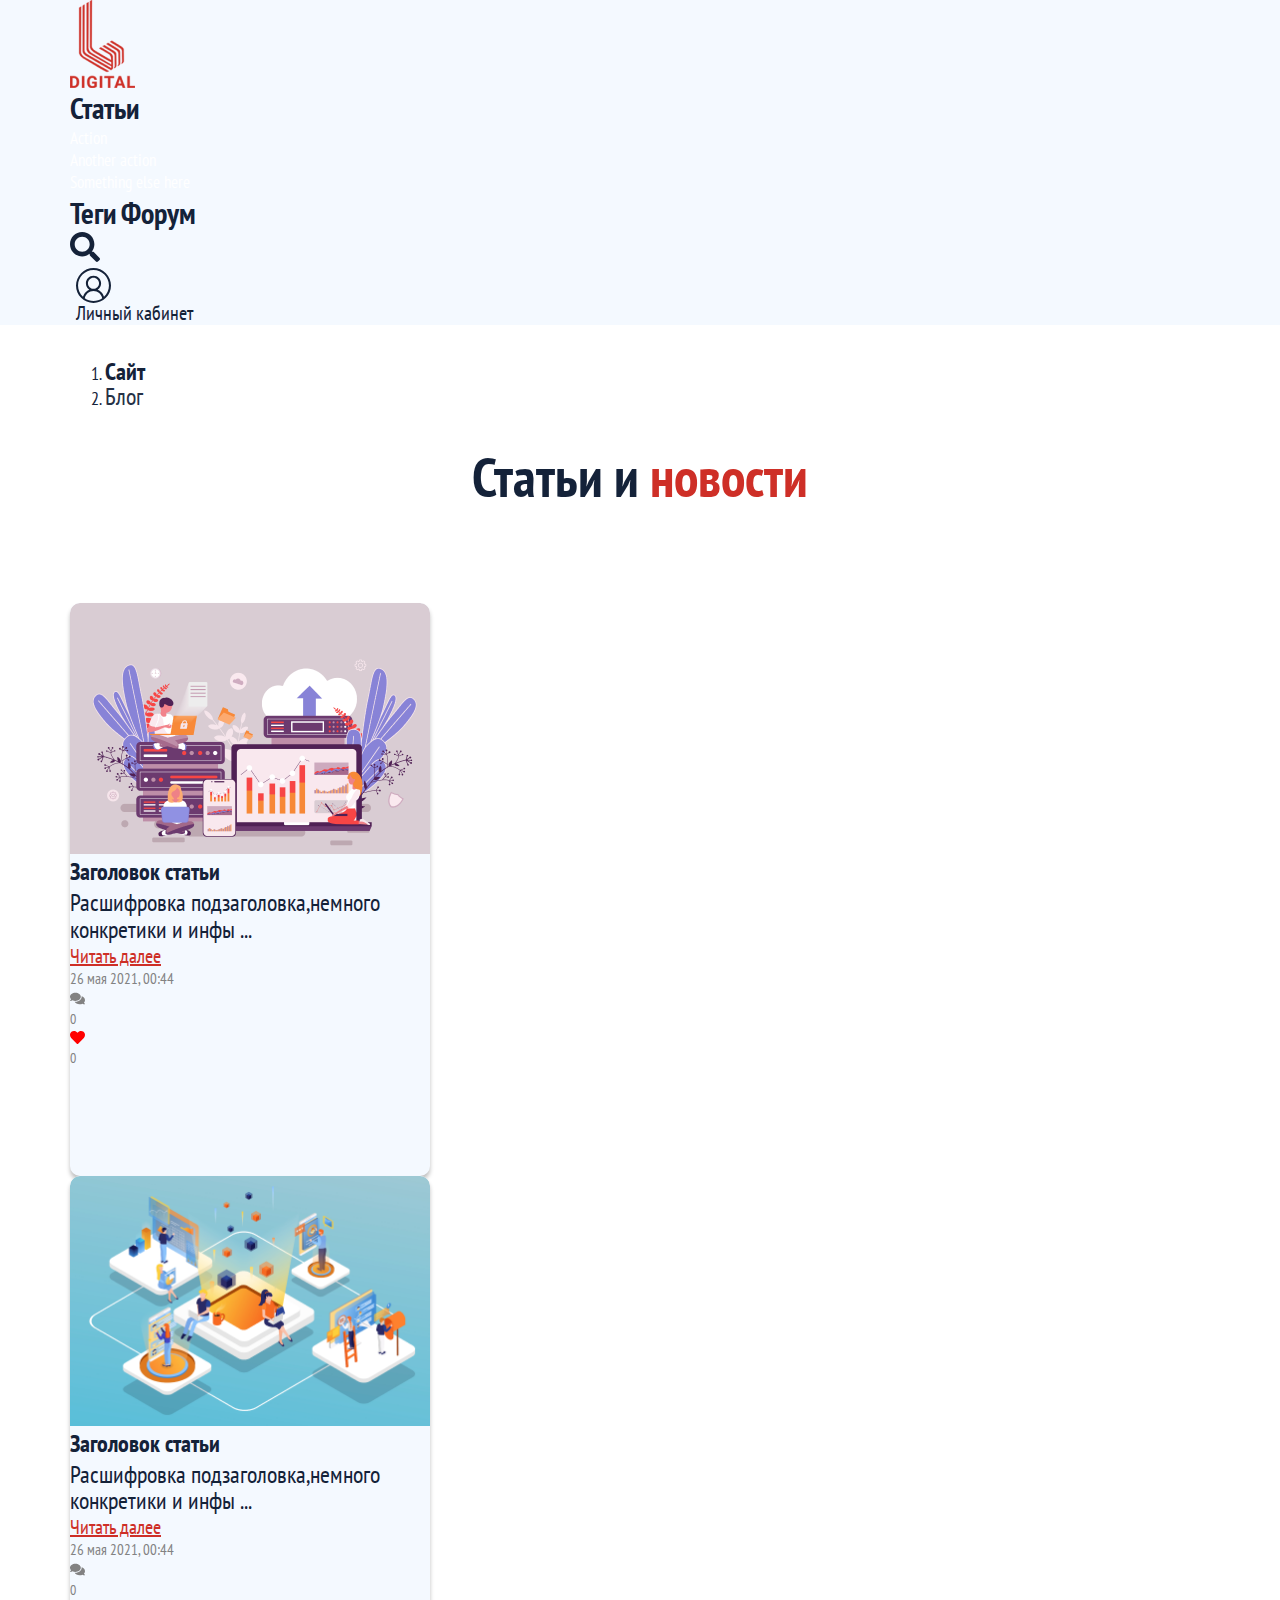
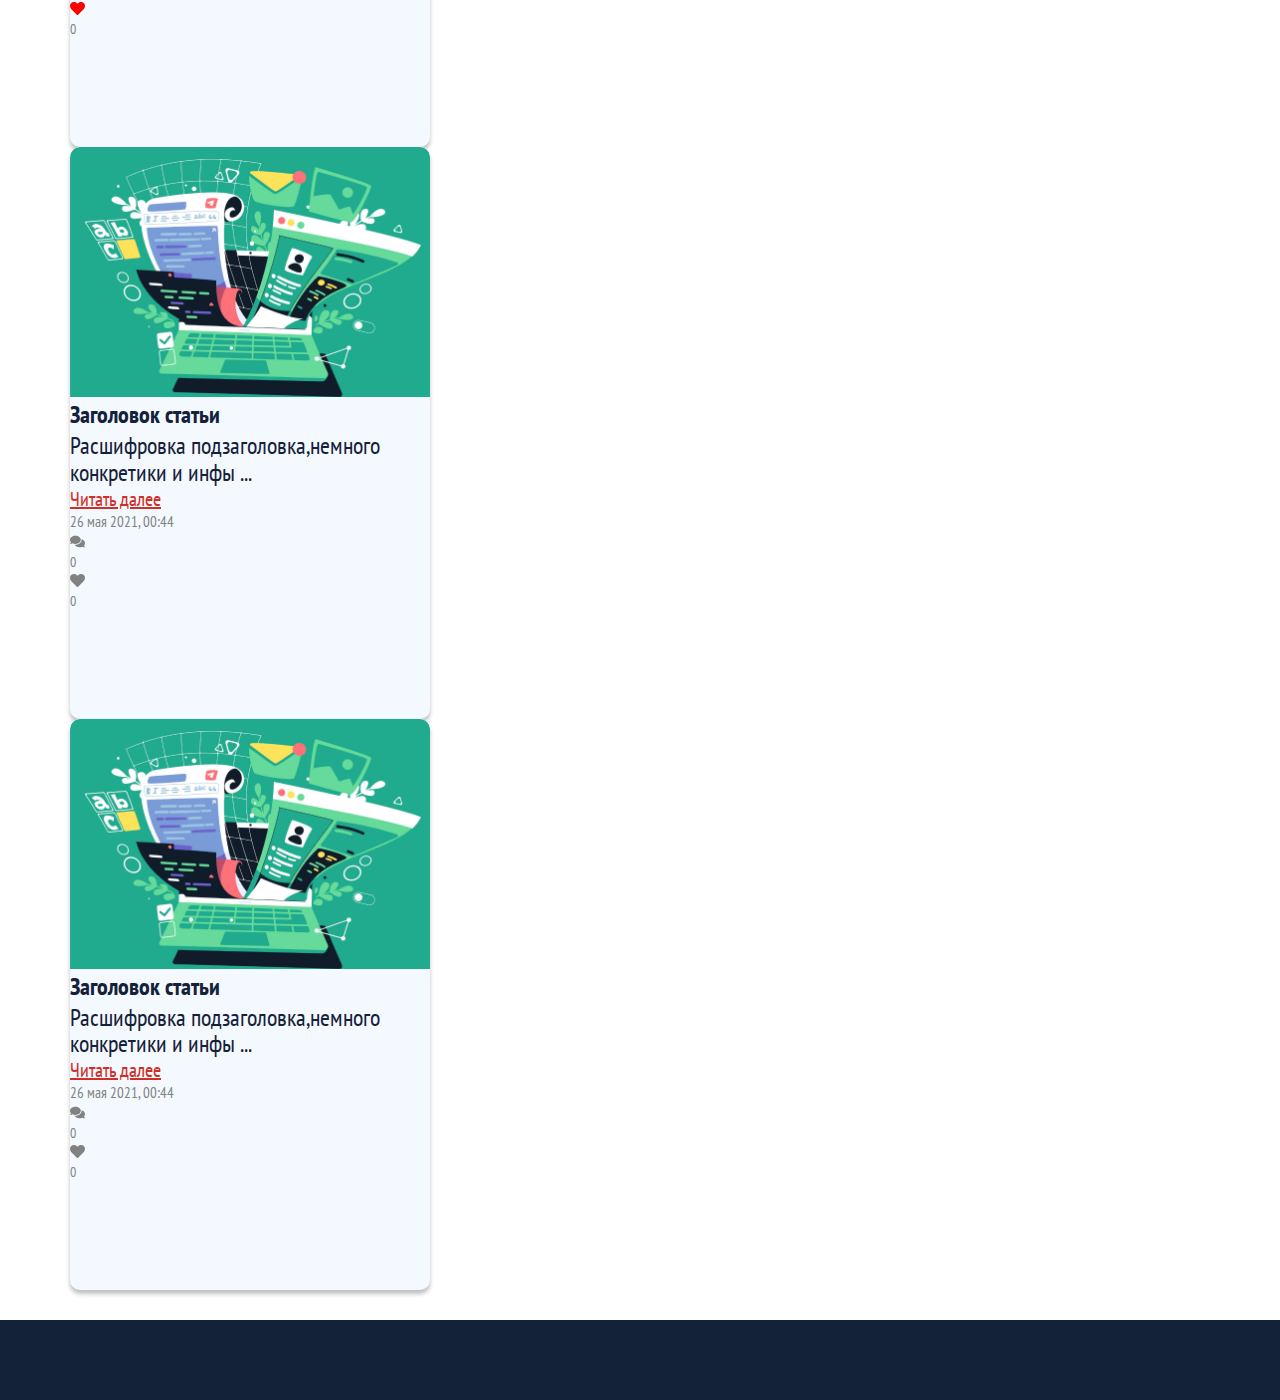
==== commit 9755c33b: "f" ====
--- a/index.html
+++ b/index.html
@@ -54,11 +54,11 @@
                             <li><a class="dropdown-item" href="#">Something else here</a></li>
                         </ul>
                     </div>
-                    <h3 class="nav-title me-sm-3 me-2">Теги</h3>
-                    <h3 class="nav-title">Форум</h3>
+                    <a href="tag.html" class="nav-title me-sm-3 me-2">Теги</a>
+                    <a href="#" class="nav-title">Форум</a>
                 </div>
                 <div class="entrance-block d-flex align-items-center">
-                    <div class="search-solid-general me-2">
+                    <div class="search-solid-general me-sm-2 me-1">
                         <svg aria-hidden="true" focusable="false" data-prefix="fas" data-icon="search"
                             class="search-solid svg-inline--fa fa-search fa-w-16" role="img"
                             xmlns="http://www.w3.org/2000/svg" viewBox="0 0 512 512">
--- a/css/main.css
+++ b/css/main.css
@@ -165,6 +165,7 @@
 }
 
 .nav-title:hover {
+    color: #142239;
     transition: 0.3s;
     text-decoration: underline #ce2f27;
 }
@@ -615,18 +616,20 @@
     width: 100%;
 }
 .photo-block-btn {
-    font-style: normal;
-    font-weight: normal;
+    text-align: center;
+    backdrop-filter: blur(16px);
+    border-radius: 5px;
+    width: 100px;
+}
+.photo-block-btn[type="file" i] {
+    font-style: normal;
+    font-weight: normal;
+    background-color: #ffffff;
+    color: #142239;
+    padding: 1px;
     font-size: 15px;
     line-height: 19px;
-    text-align: center;
-    color: #ffffff;
-    background: #142239;
-    backdrop-filter: blur(16px);
-    border-radius: 5px;
-    width: 100%;
-    max-width: 130px;
-    padding: 5px 0;
+    font-weight: 500;
 }
 .input-line {
     max-width: 460px;
@@ -877,12 +880,38 @@
     font-weight: 700;
     color: #3c3e41;
 }
+.search-input-line:hover {
+    border-bottom: 1.5px solid #142239;
+}
+.search-input-line:focus {
+    border-bottom: 1.5px solid #142239;
+}
 .search-cross {
     cursor: pointer;
     right: 0;
     top: 20px;
 }
 
+/* tags */
+.tag-link {
+    font-style: normal;
+    font-weight: bold;
+    font-size: 27px;
+    line-height: 32px;
+    text-align: center;
+    color: #142239;
+    border-radius: 20px;
+    border: 1px solid #142239;
+    padding: 4px 15px;
+    margin: 0 15px 15px;
+    display: block;
+    align-items: center;
+}
+.tag-link:hover {
+    color: #142239 !important;
+}
+/* tags */
+
 /* footer */
 .bg-color-blue {
     background-color: #142239;
--- a/css/media.css
+++ b/css/media.css
@@ -447,6 +447,13 @@
     .search-solid {
         width: 20px;
     }
+    .search-input-line {
+        padding: 0 0 5px 15px;
+        font-size: 20px;
+        line-height: 25px;
+        font-weight: 700;
+        color: #3c3e41;
+    }
 }
 
 @media (max-width: 425px) {
